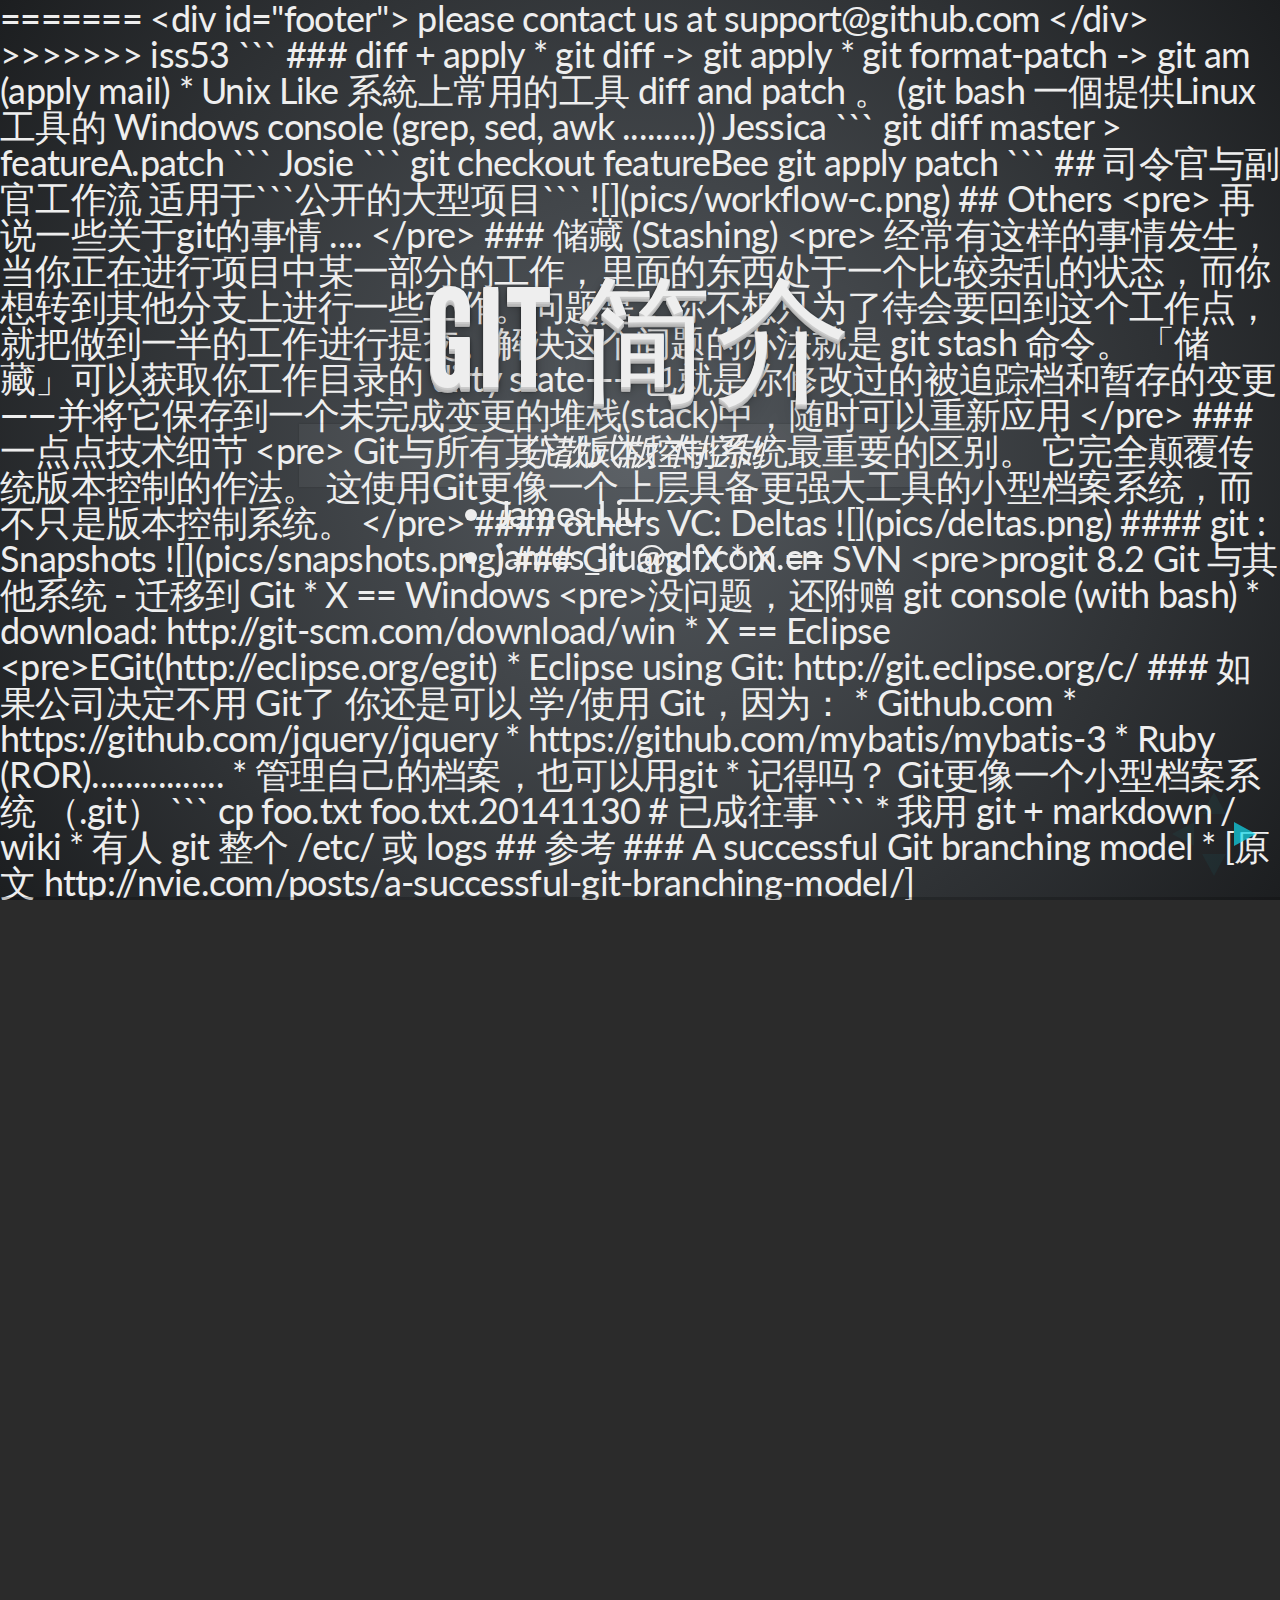
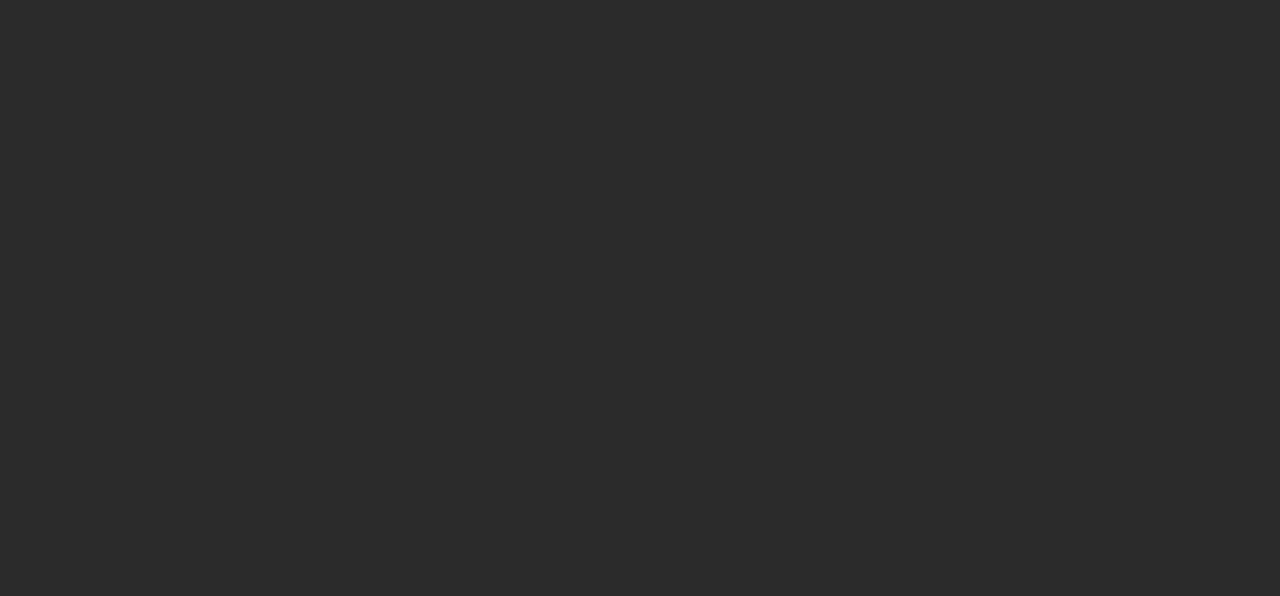
==== gitIntro1/git.all.html @ ce27d3d1 "fix lapse" ====
<!doctype html>
<html lang="en">

	<head>
		<meta charset="utf-8">

		<title>reveal.js - Markdown Demo</title>

		<link rel="stylesheet" href="reveal.js/css/reveal.css">
		<link rel="stylesheet" href="reveal.js/css/theme/default.css" id="theme">

        <link rel="stylesheet" href="reveal.js/lib/css/zenburn.css">
	</head>

	<body>

		<div class="reveal">

			<div class="slides">

                <!-- Use external markdown resource, separate slides by three newlines; vertical slides by two newlines -->
                <section data-markdown="" data-separator="^\n\n\n" data-vertical="^\n\n">
# Git 简介

&gt; 分散式版本控制 

* James Liu
* james_liu@glf.com.cn



## 版本控制大家都知道了

所以就直接说说 '分散式 Distributed' 

![](pics/Centralized-Decentralized-And-Distributed-System.jpg)



###  先看看集中式 （Centralized）

有一台中央团队共享的Repository，每个团队成员从Repository获取档案，编修后再放回。


* 如果有别人也修改同一个档案(称作冲突)，进行手动编修解决。
* VSC, SVN
* Centralized VCS 的共同缺点是做什么事都要跟服务器连线，会比较慢。
* 另外也有单点故障的风险(Single point of failure)。


### 
![](pics/centralized.gif) ![](pics/centralized.png)


### Distributed

分散式版本控制系统让本地端也拥有完整的Repository，就没有上述集中式的问题，即使没网络，照常可以 commit 和看 history log，也不用担心server备份。

* Git, Mercurial(Hg), Bazaara


### 
![](pics/distributed.gif) ![](pics/distributed.png) 


### 有缺点吗？

* 若要说有什么缺点，就是能力越大，功能就越复杂，一开始学习上会比较辛苦一点。
* 每个人都有完整Repository，是优点还是缺点 ？？


### 就功能来说

In fact, The centralized VCS is a subset of what a distributed model can do. 



## 开始说Git吧！

&gt; 从实际例子出发  
&gt; 不(少)讲操作与指令，重点放在管理面(概念) 
&gt; 试图解决目前版本控管的问题
&gt; Demo (?) 

* What is Git & Why Git?
* 本地的分支
* 集中式工作流
* 集成管理员工作流
* 司令官与副官工作流
* Others
* 参考



## What is Git?

* 	Git 最早是 Linus Torvalds 用以取代非开源的 BitKeeper 分散式版本控制系统，经快速的开发后，现已被全球众多知名自由软件项目采用，俨然是新生代的基础建设之一。
-- [Jserv](http://blog.linux.org.tw/~jserv/archives/002019.html)

* http://git-scm.com/ --local-branching-on-the-cheap


### 设计时的目标
* 快速
* 简洁的设计
* 完整支援非线性的开发（上千个同时进行的分支）
* 完全的分散式系统
* 能够有效地处理像 Linux kernel 规模的项目（速度及资料大小）
	* 15,000,000+ Lines
	* 1300+ Developers 
	
	[资料来源 2012](http://royal.pingdom.com/2012/04/16/linux-kernel-development-numbers/)


## Why Git?
* 'Why Git is Better than X' Said: 
	* 便宜的本地分支
	* Git 很快,很小巧.....
* github 
	* open source developer
	* GitCafe  
* ............我只会git 



## ```本地```的```分支```!
如果你想写一个新功能，但是他可能要花你一周的时间。当写了一半时，有一个Bug需要立刻处理.......

	git checkout -b ........

	git merge ...
	git rebase ...


### ![](pics/git-branch1.png)

一个 Branch & Merge 示意图

```本地！本地！```


 
### 远端怎么做?
![](pics/git-fetch.png)

* git pull.............
	* fetch + merge
* git push 



## 集中式工作流
适用于```私有的小型团队```

![](pics/workflow-a.png)


### Case study
	From progit 5.2
&lt;pre&gt;
从最简单的情况开始，一个私有项目，一起协作的有两位开发者(John and Jessic)。这里说私有，是指原始程序码不公开，其他人无法访问项目仓库。而开发者则都具有推送资料到仓库的权限。

这种情况下，可以用 Subversion 或其他集中式版本控制系统类似的工作流来协作。但仍然可以得到 Git 带来的其他好处：离线提交，快速分支与合并等等，但工作流程还是差不多的。
&lt;/pre&gt;

```主要区别在于，合并操作发生在用户端而非服务器上。```


#### Flow
![](pics/pst-flow.png)


#### Status 
	合并 John 的更新后 Jessica 的提交历史
 		
![](pics/pst-state.png)

	PS :Jessica 的本地仓库历史多出了 John 的两次提交（738ee 和 72bbc）



## 集成管理员工作流
适用于```私有团队间协作```与 ```公开的小型项目```
![](pics/workflow-b.png)

```差异在于 Repository 的权限与```


### Case Study 
	From progit 5.2
&lt;pre&gt;
假设 John 和 Jessica 一起负责开发某项特性 A，而同时 Jessica 和 Josie 一起负责开发另一项功能 B。公司使用典型的集成管理员式工作流，每个组都有一名管理员负责集成本组代码，及更新项目主仓库的 master 分支。所有开发都在代表小组的分支上进行。
&lt;/pre&gt;
```！！似乎是，最适合我们的工作方式！！```


#### Flow
![](pics/pmt-flow.png)


#### Status
&lt;pre&gt; 
	Jessic 在管理员完成集成工作后，主分支上便多出一个新的合并提交（5399e），
	用 fetch 命令更新到本地后，提交历史
&lt;/pre&gt;	
![](pics/pmt-state.png)
 
 
### 關於合併與衝突
   有些時候`人工`的介入還是不可避免的。但是git提供了些工具：

* merge
* diff + apply 


### Merge
   ref: progit 3.2
   ```
   git checkout featureBee
   git merge featureA
   # ............ run and debug here.............
   git commit -am ""
   ```
   more complicated
   ```
   git checkout -b featureBee_addA
   git merge featureA
   # ............ run and debug .............
   git stash
   git checkout featureBee
   git stash pop
   git commit -am ""
   ```


### Merge Conflicts

   ```
   $ git merge iss53
   Auto-merging index.html
   CONFLICT (content): Merge conflict in index.html
   Automatic merge failed; fix conflicts and then commit the result.
   ```

   ```
   &lt;<<<<<< HEAD
   &lt;div id="footer"&gt;contact : email.support@github.com</div>
   =======
   &lt;div id="footer"&gt;
     please contact us at support@github.com
     &lt;/div&gt;
     &gt;>>>>>> iss53
   ```


### diff + apply
* git diff -&gt;  git apply 
* git format-patch -&gt; git am (apply mail)
* Unix Like 系統上常用的工具 diff and patch  。
 (git bash 一個提供Linux 工具的 Windows console (grep, sed, awk .........))
   
   Jessica
   ```
   git diff master &gt; featureA.patch
   ```
   Josie
   ```
   git checkout featureBee
   git apply patch
   ```



## 司令官与副官工作流
适用于```公开的大型项目```

![](pics/workflow-c.png)



## Others
&lt;pre&gt;
	再说一些关于git的事情 .... 
&lt;/pre&gt;


### 储藏 (Stashing)
&lt;pre&gt;
经常有这样的事情发生，当你正在进行项目中某一部分的工作，里面的东西处于一个比较杂乱的状态，而你想转到其他分支上进行一些工作。问题是，你不想只为了待会要回到这个工作点，就把做到一半的工作进行提交。解决这个问题的办法就是 git stash 命令。

「储藏」可以获取你工作目录的 dirty state——也就是你修改过的被追踪档和暂存的变更——并将它保存到一个未完成变更的堆栈(stack)中，随时可以重新应用
&lt;/pre&gt;


### 一点点技术细节
&lt;pre&gt;
	Git与所有其它版本控制系统最重要的区别。 它完全颠覆传统版本控制的作法。 这使用Git更像一个上层具备更强大工具的小型档案系统，而不只是版本控制系统。
&lt;/pre&gt;


#### others VC: Deltas
![](pics/deltas.png)


#### git : Snapshots
![](pics/snapshots.png)


### Git and X

* X == SVN
	&lt;pre&gt;progit 8.2 Git 与其他系统 - 迁移到 Git</pre>
* X == Windows
	&lt;pre&gt;没问题，还附赠 git console (with bash)</pre>
	* download: http://git-scm.com/download/win
* X == Eclipse
	&lt;pre&gt;EGit(http://eclipse.org/egit)</pre>
	* Eclipse using Git: http://git.eclipse.org/c/


### 如果公司决定不用 Git了 

	你还是可以 学/使用 Git，因为：

* Github.com
	* https://github.com/jquery/jquery
	* https://github.com/mybatis/mybatis-3
	* Ruby (ROR)................
	
* 管理自己的档案，也可以用git
	* 记得吗？ Git更像一个小型档案系统 （.git）
        ``` 
         cp foo.txt foo.txt.20141130  # 已成往事
        ```
        * 我用 git + markdown / wiki 
        * 有人 git 整个 /etc/ 或 logs



## 参考


### A successful Git branching model
* [原文 http://nvie.com/posts/a-successful-git-branching-model/](http://nvie.com/posts/a-successful-git-branching-model/)
* [翻译 http://www.juvenxu.com/2010/11/28/a-successful-git-branching-model/](http://www.juvenxu.com/2010/11/28/a-successful-git-branching-model/)
* [tool - git-flow](https://github.com/nvie/gitflow)


### URLs
* http://git-scm.com/book/zh
* http://ihower.tw/git/
* http://betterexplained.com/articles/intro-to-distributed-version-control-illustrated/
* http://www.rittmanmead.com/2013/07/mds-xml4/


### Try git on Github

	git clone X
	
here X =
	 
* This Slide
   * https://github.com/gatorliu/aboutGit.git
* ProGit2
   * https://github.com/progit/progit2.git
* Why git is better then X
   * https://github.com/schacon/whygitisbetter.git 



### Demo or not !?


# Question & Answer

## Thank you very much ! 
                </section>

            </div>
		</div>

		<script src="reveal.js/lib/js/head.min.js"></script>
		<script src="reveal.js/js/reveal.js"></script>

		<script>

			Reveal.initialize({
				controls: true,
				progress: true,
				history: true,
				center: true,

				// Optional libraries used to extend on reveal.js
				dependencies: [
					{ src: 'reveal.js/lib/js/classList.js', condition: function() { return !document.body.classList; } },
					{ src: 'reveal.js/plugin/markdown/marked.js', condition: function() { return !!document.querySelector( '[data-markdown]' ); } },
                    { src: 'reveal.js/plugin/markdown/markdown.js', condition: function() { return !!document.querySelector( '[data-markdown]' ); } },
                    { src: 'reveal.js/plugin/highlight/highlight.js', async: true, callback: function() { hljs.initHighlightingOnLoad(); } },
					{ src: 'reveal.js/plugin/notes/notes.js' }
				]
			});
                             //alert(window.screen.availHeight)
                             //document.images.style.maxHeight = (window.screen.availHeight - 700) + "px"

		</script>
                <style>
                   .reveal img {
	                max-height: 400px;
                   }
                   code {
                        color: #13DAEC;
                   }

                </style>

	</body>
</html>
---- gitIntro1/reveal.js/css/reveal.css ----
@charset "UTF-8";

/*!
 * reveal.js
 * http://lab.hakim.se/reveal-js
 * MIT licensed
 *
 * Copyright (C) 2014 Hakim El Hattab, http://hakim.se
 */


/*********************************************
 * RESET STYLES
 *********************************************/

html, body, .reveal div, .reveal span, .reveal applet, .reveal object, .reveal iframe,
.reveal h1, .reveal h2, .reveal h3, .reveal h4, .reveal h5, .reveal h6, .reveal p, .reveal blockquote, .reveal pre,
.reveal a, .reveal abbr, .reveal acronym, .reveal address, .reveal big, .reveal cite, .reveal code,
.reveal del, .reveal dfn, .reveal em, .reveal img, .reveal ins, .reveal kbd, .reveal q, .reveal s, .reveal samp,
.reveal small, .reveal strike, .reveal strong, .reveal sub, .reveal sup, .reveal tt, .reveal var,
.reveal b, .reveal u, .reveal i, .reveal center,
.reveal dl, .reveal dt, .reveal dd, .reveal ol, .reveal ul, .reveal li,
.reveal fieldset, .reveal form, .reveal label, .reveal legend,
.reveal table, .reveal caption, .reveal tbody, .reveal tfoot, .reveal thead, .reveal tr, .reveal th, .reveal td,
.reveal article, .reveal aside, .reveal canvas, .reveal details, .reveal embed,
.reveal figure, .reveal figcaption, .reveal footer, .reveal header, .reveal hgroup,
.reveal menu, .reveal nav, .reveal output, .reveal ruby, .reveal section, .reveal summary,
.reveal time, .reveal mark, .reveal audio, video {
	margin: 0;
	padding: 0;
	border: 0;
	font-size: 100%;
	font: inherit;
	vertical-align: baseline;
}

.reveal article, .reveal aside, .reveal details, .reveal figcaption, .reveal figure,
.reveal footer, .reveal header, .reveal hgroup, .reveal menu, .reveal nav, .reveal section {
	display: block;
}


/*********************************************
 * GLOBAL STYLES
 *********************************************/

html,
body {
	width: 100%;
	height: 100%;
	overflow: hidden;
}

body {
	position: relative;
	line-height: 1;
}

::selection {
	background: #FF5E99;
	color: #fff;
	text-shadow: none;
}


/*********************************************
 * HEADERS
 *********************************************/

.reveal h1,
.reveal h2,
.reveal h3,
.reveal h4,
.reveal h5,
.reveal h6 {
	-webkit-hyphens: auto;
	   -moz-hyphens: auto;
	        hyphens: auto;

	word-wrap: break-word;
	line-height: 1;
}

.reveal h1 { font-size: 3.77em; }
.reveal h2 { font-size: 2.11em;	}
.reveal h3 { font-size: 1.55em;	}
.reveal h4 { font-size: 1em;	}


/*********************************************
 * VIEW FRAGMENTS
 *********************************************/

.reveal .slides section .fragment {
	opacity: 0;

	-webkit-transition: all .2s ease;
	   -moz-transition: all .2s ease;
	    -ms-transition: all .2s ease;
	     -o-transition: all .2s ease;
	        transition: all .2s ease;
}
	.reveal .slides section .fragment.visible {
		opacity: 1;
	}

.reveal .slides section .fragment.grow {
	opacity: 1;
}
	.reveal .slides section .fragment.grow.visible {
		-webkit-transform: scale( 1.3 );
		   -moz-transform: scale( 1.3 );
		    -ms-transform: scale( 1.3 );
		     -o-transform: scale( 1.3 );
		        transform: scale( 1.3 );
	}

.reveal .slides section .fragment.shrink {
	opacity: 1;
}
	.reveal .slides section .fragment.shrink.visible {
		-webkit-transform: scale( 0.7 );
		   -moz-transform: scale( 0.7 );
		    -ms-transform: scale( 0.7 );
		     -o-transform: scale( 0.7 );
		        transform: scale( 0.7 );
	}

.reveal .slides section .fragment.zoom-in {
	opacity: 0;

	-webkit-transform: scale( 0.1 );
	   -moz-transform: scale( 0.1 );
	    -ms-transform: scale( 0.1 );
	     -o-transform: scale( 0.1 );
	        transform: scale( 0.1 );
}

	.reveal .slides section .fragment.zoom-in.visible {
		opacity: 1;

		-webkit-transform: scale( 1 );
		   -moz-transform: scale( 1 );
		    -ms-transform: scale( 1 );
		     -o-transform: scale( 1 );
		        transform: scale( 1 );
	}

.reveal .slides section .fragment.roll-in {
	opacity: 0;

	-webkit-transform: rotateX( 90deg );
	   -moz-transform: rotateX( 90deg );
	    -ms-transform: rotateX( 90deg );
	     -o-transform: rotateX( 90deg );
	        transform: rotateX( 90deg );
}
	.reveal .slides section .fragment.roll-in.visible {
		opacity: 1;

		-webkit-transform: rotateX( 0 );
		   -moz-transform: rotateX( 0 );
		    -ms-transform: rotateX( 0 );
		     -o-transform: rotateX( 0 );
		        transform: rotateX( 0 );
	}

.reveal .slides section .fragment.fade-out {
	opacity: 1;
}
	.reveal .slides section .fragment.fade-out.visible {
		opacity: 0;
	}

.reveal .slides section .fragment.semi-fade-out {
	opacity: 1;
}
	.reveal .slides section .fragment.semi-fade-out.visible {
		opacity: 0.5;
	}

.reveal .slides section .fragment.current-visible {
	opacity:0;
}

.reveal .slides section .fragment.current-visible.current-fragment {
	opacity:1;
}

.reveal .slides section .fragment.highlight-red,
.reveal .slides section .fragment.highlight-current-red,
.reveal .slides section .fragment.highlight-green,
.reveal .slides section .fragment.highlight-current-green,
.reveal .slides section .fragment.highlight-blue,
.reveal .slides section .fragment.highlight-current-blue {
	opacity: 1;
}
	.reveal .slides section .fragment.highlight-red.visible {
		color: #ff2c2d
	}
	.reveal .slides section .fragment.highlight-green.visible {
		color: #17ff2e;
	}
	.reveal .slides section .fragment.highlight-blue.visible {
		color: #1b91ff;
	}

.reveal .slides section .fragment.highlight-current-red.current-fragment {
	color: #ff2c2d
}
.reveal .slides section .fragment.highlight-current-green.current-fragment {
	color: #17ff2e;
}
.reveal .slides section .fragment.highlight-current-blue.current-fragment {
	color: #1b91ff;
}


/*********************************************
 * DEFAULT ELEMENT STYLES
 *********************************************/

/* Fixes issue in Chrome where italic fonts did not appear when printing to PDF */
.reveal:after {
  content: '';
  font-style: italic;
}

.reveal iframe {
	z-index: 1;
}

/* Ensure certain elements are never larger than the slide itself */
.reveal img,
.reveal video,
.reveal iframe {
	max-width: 95%;
	max-height: 95%;
}

/** Prevents layering issues in certain browser/transition combinations */
.reveal a {
	position: relative;
}

.reveal strong,
.reveal b {
	font-weight: bold;
}

.reveal em,
.reveal i {
	font-style: italic;
}

.reveal ol,
.reveal ul {
	display: inline-block;

	text-align: left;
	margin: 0 0 0 1em;
}

.reveal ol {
	list-style-type: decimal;
}

.reveal ul {
	list-style-type: disc;
}

.reveal ul ul {
	list-style-type: square;
}

.reveal ul ul ul {
	list-style-type: circle;
}

.reveal ul ul,
.reveal ul ol,
.reveal ol ol,
.reveal ol ul {
	display: block;
	margin-left: 40px;
}

.reveal p {
	margin-bottom: 10px;
	line-height: 1.2em;
}

.reveal q,
.reveal blockquote {
	quotes: none;
}

.reveal blockquote {
	display: block;
	position: relative;
	width: 70%;
	margin: 5px auto;
	padding: 5px;

	font-style: italic;
	background: rgba(255, 255, 255, 0.05);
	box-shadow: 0px 0px 2px rgba(0,0,0,0.2);
}
	.reveal blockquote p:first-child,
	.reveal blockquote p:last-child {
		display: inline-block;
	}

.reveal q {
	font-style: italic;
}

.reveal pre {
	display: block;
	position: relative;
	width: 90%;
	margin: 15px auto;

	text-align: left;
	font-size: 0.55em;
	font-family: monospace;
	line-height: 1.2em;

	word-wrap: break-word;

	box-shadow: 0px 0px 6px rgba(0,0,0,0.3);
}
.reveal code {
	font-family: monospace;
}
.reveal pre code {
	padding: 5px;
	overflow: auto;
	max-height: 400px;
	word-wrap: normal;
}
.reveal pre.stretch code {
	height: 100%;
	max-height: 100%;

	-webkit-box-sizing: border-box;
	   -moz-box-sizing: border-box;
	        box-sizing: border-box;
}

.reveal table th,
.reveal table td {
	text-align: left;
	padding-right: .3em;
}

.reveal table th {
	font-weight: bold;
}

.reveal sup {
	vertical-align: super;
}
.reveal sub {
	vertical-align: sub;
}

.reveal small {
	display: inline-block;
	font-size: 0.6em;
	line-height: 1.2em;
	vertical-align: top;
}

.reveal small * {
	vertical-align: top;
}

.reveal .stretch {
	max-width: none;
	max-height: none;
}


/*********************************************
 * CONTROLS
 *********************************************/

.reveal .controls {
	display: none;
	position: fixed;
	width: 110px;
	height: 110px;
	z-index: 30;
	right: 10px;
	bottom: 10px;
}

.reveal .controls div {
	position: absolute;
	opacity: 0.05;
	width: 0;
	height: 0;
	border: 12px solid transparent;

	-moz-transform: scale(.9999);

	-webkit-transition: all 0.2s ease;
	   -moz-transition: all 0.2s ease;
	    -ms-transition: all 0.2s ease;
	     -o-transition: all 0.2s ease;
	        transition: all 0.2s ease;
}

.reveal .controls div.enabled {
	opacity: 0.7;
	cursor: pointer;
}

.reveal .controls div.enabled:active {
	margin-top: 1px;
}

	.reveal .controls div.navigate-left {
		top: 42px;

		border-right-width: 22px;
		border-right-color: #eee;
	}
		.reveal .controls div.navigate-left.fragmented {
			opacity: 0.3;
		}

	.reveal .controls div.navigate-right {
		left: 74px;
		top: 42px;

		border-left-width: 22px;
		border-left-color: #eee;
	}
		.reveal .controls div.navigate-right.fragmented {
			opacity: 0.3;
		}

	.reveal .controls div.navigate-up {
		left: 42px;

		border-bottom-width: 22px;
		border-bottom-color: #eee;
	}
		.reveal .controls div.navigate-up.fragmented {
			opacity: 0.3;
		}

	.reveal .controls div.navigate-down {
		left: 42px;
		top: 74px;

		border-top-width: 22px;
		border-top-color: #eee;
	}
		.reveal .controls div.navigate-down.fragmented {
			opacity: 0.3;
		}


/*********************************************
 * PROGRESS BAR
 *********************************************/

.reveal .progress {
	position: fixed;
	display: none;
	height: 3px;
	width: 100%;
	bottom: 0;
	left: 0;
	z-index: 10;
}
	.reveal .progress:after {
		content: '';
		display: 'block';
		position: absolute;
		height: 20px;
		width: 100%;
		top: -20px;
	}
	.reveal .progress span {
		display: block;
		height: 100%;
		width: 0px;

		-webkit-transition: width 800ms cubic-bezier(0.260, 0.860, 0.440, 0.985);
		   -moz-transition: width 800ms cubic-bezier(0.260, 0.860, 0.440, 0.985);
		    -ms-transition: width 800ms cubic-bezier(0.260, 0.860, 0.440, 0.985);
		     -o-transition: width 800ms cubic-bezier(0.260, 0.860, 0.440, 0.985);
		        transition: width 800ms cubic-bezier(0.260, 0.860, 0.440, 0.985);
	}

/*********************************************
 * SLIDE NUMBER
 *********************************************/

.reveal .slide-number {
	position: fixed;
	display: block;
	right: 15px;
	bottom: 15px;
	opacity: 0.5;
	z-index: 31;
	font-size: 12px;
}

/*********************************************
 * SLIDES
 *********************************************/

.reveal {
	position: relative;
	width: 100%;
	height: 100%;

	-ms-touch-action: none;
}

.reveal .slides {
	position: absolute;
	width: 100%;
	height: 100%;
	left: 50%;
	top: 50%;

	overflow: visible;
	z-index: 1;
	text-align: center;

	-webkit-transition: -webkit-perspective .4s ease;
	   -moz-transition: -moz-perspective .4s ease;
	    -ms-transition: -ms-perspective .4s ease;
	     -o-transition: -o-perspective .4s ease;
	        transition: perspective .4s ease;

	-webkit-perspective: 600px;
	   -moz-perspective: 600px;
	    -ms-perspective: 600px;
	        perspective: 600px;

	-webkit-perspective-origin: 0px -100px;
	   -moz-perspective-origin: 0px -100px;
	    -ms-perspective-origin: 0px -100px;
	        perspective-origin: 0px -100px;
}

.reveal .slides>section {
	-ms-perspective: 600px;
}

.reveal .slides>section,
.reveal .slides>section>section {
	display: none;
	position: absolute;
	width: 100%;
	padding: 20px 0px;

	z-index: 10;
	line-height: 1.2em;
	font-weight: inherit;

	-webkit-transform-style: preserve-3d;
	   -moz-transform-style: preserve-3d;
	    -ms-transform-style: preserve-3d;
	        transform-style: preserve-3d;

	-webkit-transition: -webkit-transform-origin 800ms cubic-bezier(0.260, 0.860, 0.440, 0.985),
						-webkit-transform 800ms cubic-bezier(0.260, 0.860, 0.440, 0.985),
						visibility 800ms cubic-bezier(0.260, 0.860, 0.440, 0.985),
						opacity 800ms cubic-bezier(0.260, 0.860, 0.440, 0.985);
	   -moz-transition: -moz-transform-origin 800ms cubic-bezier(0.260, 0.860, 0.440, 0.985),
						-moz-transform 800ms cubic-bezier(0.260, 0.860, 0.440, 0.985),
						visibility 800ms cubic-bezier(0.260, 0.860, 0.440, 0.985),
						opacity 800ms cubic-bezier(0.260, 0.860, 0.440, 0.985);
	    -ms-transition: -ms-transform-origin 800ms cubic-bezier(0.260, 0.860, 0.440, 0.985),
						-ms-transform 800ms cubic-bezier(0.260, 0.860, 0.440, 0.985),
						visibility 800ms cubic-bezier(0.260, 0.860, 0.440, 0.985),
						opacity 800ms cubic-bezier(0.260, 0.860, 0.440, 0.985);
	     -o-transition: -o-transform-origin 800ms cubic-bezier(0.260, 0.860, 0.440, 0.985),
						-o-transform 800ms cubic-bezier(0.260, 0.860, 0.440, 0.985),
						visibility 800ms cubic-bezier(0.260, 0.860, 0.440, 0.985),
						opacity 800ms cubic-bezier(0.260, 0.860, 0.440, 0.985);
	        transition: transform-origin 800ms cubic-bezier(0.260, 0.860, 0.440, 0.985),
						transform 800ms cubic-bezier(0.260, 0.860, 0.440, 0.985),
						visibility 800ms cubic-bezier(0.260, 0.860, 0.440, 0.985),
						opacity 800ms cubic-bezier(0.260, 0.860, 0.440, 0.985);
}

/* Global transition speed settings */
.reveal[data-transition-speed="fast"] .slides section {
	-webkit-transition-duration: 400ms;
	   -moz-transition-duration: 400ms;
	    -ms-transition-duration: 400ms;
	        transition-duration: 400ms;
}
.reveal[data-transition-speed="slow"] .slides section {
	-webkit-transition-duration: 1200ms;
	   -moz-transition-duration: 1200ms;
	    -ms-transition-duration: 1200ms;
	        transition-duration: 1200ms;
}

/* Slide-specific transition speed overrides */
.reveal .slides section[data-transition-speed="fast"] {
	-webkit-transition-duration: 400ms;
	   -moz-transition-duration: 400ms;
	    -ms-transition-duration: 400ms;
	        transition-duration: 400ms;
}
.reveal .slides section[data-transition-speed="slow"] {
	-webkit-transition-duration: 1200ms;
	   -moz-transition-duration: 1200ms;
	    -ms-transition-duration: 1200ms;
	        transition-duration: 1200ms;
}

.reveal .slides>section {
	left: -50%;
	top: -50%;
}

.reveal .slides>section.stack {
	padding-top: 0;
	padding-bottom: 0;
}

.reveal .slides>section.present,
.reveal .slides>section>section.present {
	display: block;
	z-index: 11;
	opacity: 1;
}

.reveal.center,
.reveal.center .slides,
.reveal.center .slides section {
	min-height: auto !important;
}

/* Don't allow interaction with invisible slides */
.reveal .slides>section.future,
.reveal .slides>section>section.future,
.reveal .slides>section.past,
.reveal .slides>section>section.past {
	pointer-events: none;
}

.reveal.overview .slides>section,
.reveal.overview .slides>section>section {
	pointer-events: auto;
}



/*********************************************
 * DEFAULT TRANSITION
 *********************************************/

.reveal .slides>section[data-transition=default].past,
.reveal .slides>section.past {
	display: block;
	opacity: 0;

	-webkit-transform: translate3d(-100%, 0, 0) rotateY(-90deg) translate3d(-100%, 0, 0);
	   -moz-transform: translate3d(-100%, 0, 0) rotateY(-90deg) translate3d(-100%, 0, 0);
	    -ms-transform: translate3d(-100%, 0, 0) rotateY(-90deg) translate3d(-100%, 0, 0);
	        transform: translate3d(-100%, 0, 0) rotateY(-90deg) translate3d(-100%, 0, 0);
}
.reveal .slides>section[data-transition=default].future,
.reveal .slides>section.future {
	display: block;
	opacity: 0;

	-webkit-transform: translate3d(100%, 0, 0) rotateY(90deg) translate3d(100%, 0, 0);
	   -moz-transform: translate3d(100%, 0, 0) rotateY(90deg) translate3d(100%, 0, 0);
	    -ms-transform: translate3d(100%, 0, 0) rotateY(90deg) translate3d(100%, 0, 0);
	        transform: translate3d(100%, 0, 0) rotateY(90deg) translate3d(100%, 0, 0);
}

.reveal .slides>section>section[data-transition=default].past,
.reveal .slides>section>section.past {
	display: block;
	opacity: 0;

	-webkit-transform: translate3d(0, -300px, 0) rotateX(70deg) translate3d(0, -300px, 0);
	   -moz-transform: translate3d(0, -300px, 0) rotateX(70deg) translate3d(0, -300px, 0);
	    -ms-transform: translate3d(0, -300px, 0) rotateX(70deg) translate3d(0, -300px, 0);
	        transform: translate3d(0, -300px, 0) rotateX(70deg) translate3d(0, -300px, 0);
}
.reveal .slides>section>section[data-transition=default].future,
.reveal .slides>section>section.future {
	display: block;
	opacity: 0;

	-webkit-transform: translate3d(0, 300px, 0) rotateX(-70deg) translate3d(0, 300px, 0);
	   -moz-transform: translate3d(0, 300px, 0) rotateX(-70deg) translate3d(0, 300px, 0);
	    -ms-transform: translate3d(0, 300px, 0) rotateX(-70deg) translate3d(0, 300px, 0);
	        transform: translate3d(0, 300px, 0) rotateX(-70deg) translate3d(0, 300px, 0);
}


/*********************************************
 * CONCAVE TRANSITION
 *********************************************/

.reveal .slides>section[data-transition=concave].past,
.reveal.concave  .slides>section.past {
	-webkit-transform: translate3d(-100%, 0, 0) rotateY(90deg) translate3d(-100%, 0, 0);
	   -moz-transform: translate3d(-100%, 0, 0) rotateY(90deg) translate3d(-100%, 0, 0);
	    -ms-transform: translate3d(-100%, 0, 0) rotateY(90deg) translate3d(-100%, 0, 0);
	        transform: translate3d(-100%, 0, 0) rotateY(90deg) translate3d(-100%, 0, 0);
}
.reveal .slides>section[data-transition=concave].future,
.reveal.concave .slides>section.future {
	-webkit-transform: translate3d(100%, 0, 0) rotateY(-90deg) translate3d(100%, 0, 0);
	   -moz-transform: translate3d(100%, 0, 0) rotateY(-90deg) translate3d(100%, 0, 0);
	    -ms-transform: translate3d(100%, 0, 0) rotateY(-90deg) translate3d(100%, 0, 0);
	        transform: translate3d(100%, 0, 0) rotateY(-90deg) translate3d(100%, 0, 0);
}

.reveal .slides>section>section[data-transition=concave].past,
.reveal.concave .slides>section>section.past {
	-webkit-transform: translate3d(0, -80%, 0) rotateX(-70deg) translate3d(0, -80%, 0);
	   -moz-transform: translate3d(0, -80%, 0) rotateX(-70deg) translate3d(0, -80%, 0);
	    -ms-transform: translate3d(0, -80%, 0) rotateX(-70deg) translate3d(0, -80%, 0);
	        transform: translate3d(0, -80%, 0) rotateX(-70deg) translate3d(0, -80%, 0);
}
.reveal .slides>section>section[data-transition=concave].future,
.reveal.concave .slides>section>section.future {
	-webkit-transform: translate3d(0, 80%, 0) rotateX(70deg) translate3d(0, 80%, 0);
	   -moz-transform: translate3d(0, 80%, 0) rotateX(70deg) translate3d(0, 80%, 0);
	    -ms-transform: translate3d(0, 80%, 0) rotateX(70deg) translate3d(0, 80%, 0);
	        transform: translate3d(0, 80%, 0) rotateX(70deg) translate3d(0, 80%, 0);
}


/*********************************************
 * ZOOM TRANSITION
 *********************************************/

.reveal .slides>section[data-transition=zoom],
.reveal.zoom .slides>section {
	-webkit-transition-timing-function: ease;
	   -moz-transition-timing-function: ease;
	    -ms-transition-timing-function: ease;
	     -o-transition-timing-function: ease;
	        transition-timing-function: ease;
}

.reveal .slides>section[data-transition=zoom].past,
.reveal.zoom .slides>section.past {
	opacity: 0;
	visibility: hidden;

	-webkit-transform: scale(16);
	   -moz-transform: scale(16);
	    -ms-transform: scale(16);
	     -o-transform: scale(16);
	        transform: scale(16);
}
.reveal .slides>section[data-transition=zoom].future,
.reveal.zoom .slides>section.future {
	opacity: 0;
	visibility: hidden;

	-webkit-transform: scale(0.2);
	   -moz-transform: scale(0.2);
	    -ms-transform: scale(0.2);
	     -o-transform: scale(0.2);
	        transform: scale(0.2);
}

.reveal .slides>section>section[data-transition=zoom].past,
.reveal.zoom .slides>section>section.past {
	-webkit-transform: translate(0, -150%);
	   -moz-transform: translate(0, -150%);
	    -ms-transform: translate(0, -150%);
	     -o-transform: translate(0, -150%);
	        transform: translate(0, -150%);
}
.reveal .slides>section>section[data-transition=zoom].future,
.reveal.zoom .slides>section>section.future {
	-webkit-transform: translate(0, 150%);
	   -moz-transform: translate(0, 150%);
	    -ms-transform: translate(0, 150%);
	     -o-transform: translate(0, 150%);
	        transform: translate(0, 150%);
}


/*********************************************
 * LINEAR TRANSITION
 *********************************************/

.reveal.linear section {
	-webkit-backface-visibility: hidden;
	   -moz-backface-visibility: hidden;
	    -ms-backface-visibility: hidden;
	        backface-visibility: hidden;
}

.reveal .slides>section[data-transition=linear].past,
.reveal.linear .slides>section.past {
	-webkit-transform: translate(-150%, 0);
	   -moz-transform: translate(-150%, 0);
	    -ms-transform: translate(-150%, 0);
	     -o-transform: translate(-150%, 0);
	        transform: translate(-150%, 0);
}
.reveal .slides>section[data-transition=linear].future,
.reveal.linear .slides>section.future {
	-webkit-transform: translate(150%, 0);
	   -moz-transform: translate(150%, 0);
	    -ms-transform: translate(150%, 0);
	     -o-transform: translate(150%, 0);
	        transform: translate(150%, 0);
}

.reveal .slides>section>section[data-transition=linear].past,
.reveal.linear .slides>section>section.past {
	-webkit-transform: translate(0, -150%);
	   -moz-transform: translate(0, -150%);
	    -ms-transform: translate(0, -150%);
	     -o-transform: translate(0, -150%);
	        transform: translate(0, -150%);
}
.reveal .slides>section>section[data-transition=linear].future,
.reveal.linear .slides>section>section.future {
	-webkit-transform: translate(0, 150%);
	   -moz-transform: translate(0, 150%);
	    -ms-transform: translate(0, 150%);
	     -o-transform: translate(0, 150%);
	        transform: translate(0, 150%);
}


/*********************************************
 * CUBE TRANSITION
 *********************************************/

.reveal.cube .slides {
	-webkit-perspective: 1300px;
	   -moz-perspective: 1300px;
	    -ms-perspective: 1300px;
	        perspective: 1300px;
}

.reveal.cube .slides section {
	padding: 30px;
	min-height: 700px;

	-webkit-backface-visibility: hidden;
	   -moz-backface-visibility: hidden;
	    -ms-backface-visibility: hidden;
	        backface-visibility: hidden;

	-webkit-box-sizing: border-box;
	   -moz-box-sizing: border-box;
	        box-sizing: border-box;
}
	.reveal.center.cube .slides section {
		min-height: auto;
	}
	.reveal.cube .slides section:not(.stack):before {
		content: '';
		position: absolute;
		display: block;
		width: 100%;
		height: 100%;
		left: 0;
		top: 0;
		background: rgba(0,0,0,0.1);
		border-radius: 4px;

		-webkit-transform: translateZ( -20px );
		   -moz-transform: translateZ( -20px );
		    -ms-transform: translateZ( -20px );
		     -o-transform: translateZ( -20px );
		        transform: translateZ( -20px );
	}
	.reveal.cube .slides section:not(.stack):after {
		content: '';
		position: absolute;
		display: block;
		width: 90%;
		height: 30px;
		left: 5%;
		bottom: 0;
		background: none;
		z-index: 1;

		border-radius: 4px;
		box-shadow: 0px 95px 25px rgba(0,0,0,0.2);

		-webkit-transform: translateZ(-90px) rotateX( 65deg );
		   -moz-transform: translateZ(-90px) rotateX( 65deg );
		    -ms-transform: translateZ(-90px) rotateX( 65deg );
		     -o-transform: translateZ(-90px) rotateX( 65deg );
		        transform: translateZ(-90px) rotateX( 65deg );
	}

.reveal.cube .slides>section.stack {
	padding: 0;
	background: none;
}

.reveal.cube .slides>section.past {
	-webkit-transform-origin: 100% 0%;
	   -moz-transform-origin: 100% 0%;
	    -ms-transform-origin: 100% 0%;
	        transform-origin: 100% 0%;

	-webkit-transform: translate3d(-100%, 0, 0) rotateY(-90deg);
	   -moz-transform: translate3d(-100%, 0, 0) rotateY(-90deg);
	    -ms-transform: translate3d(-100%, 0, 0) rotateY(-90deg);
	        transform: translate3d(-100%, 0, 0) rotateY(-90deg);
}

.reveal.cube .slides>section.future {
	-webkit-transform-origin: 0% 0%;
	   -moz-transform-origin: 0% 0%;
	    -ms-transform-origin: 0% 0%;
	        transform-origin: 0% 0%;

	-webkit-transform: translate3d(100%, 0, 0) rotateY(90deg);
	   -moz-transform: translate3d(100%, 0, 0) rotateY(90deg);
	    -ms-transform: translate3d(100%, 0, 0) rotateY(90deg);
	        transform: translate3d(100%, 0, 0) rotateY(90deg);
}

.reveal.cube .slides>section>section.past {
	-webkit-transform-origin: 0% 100%;
	   -moz-transform-origin: 0% 100%;
	    -ms-transform-origin: 0% 100%;
	        transform-origin: 0% 100%;

	-webkit-transform: translate3d(0, -100%, 0) rotateX(90deg);
	   -moz-transform: translate3d(0, -100%, 0) rotateX(90deg);
	    -ms-transform: translate3d(0, -100%, 0) rotateX(90deg);
	        transform: translate3d(0, -100%, 0) rotateX(90deg);
}

.reveal.cube .slides>section>section.future {
	-webkit-transform-origin: 0% 0%;
	   -moz-transform-origin: 0% 0%;
	    -ms-transform-origin: 0% 0%;
	        transform-origin: 0% 0%;

	-webkit-transform: translate3d(0, 100%, 0) rotateX(-90deg);
	   -moz-transform: translate3d(0, 100%, 0) rotateX(-90deg);
	    -ms-transform: translate3d(0, 100%, 0) rotateX(-90deg);
	        transform: translate3d(0, 100%, 0) rotateX(-90deg);
}


/*********************************************
 * PAGE TRANSITION
 *********************************************/

.reveal.page .slides {
	-webkit-perspective-origin: 0% 50%;
	   -moz-perspective-origin: 0% 50%;
	    -ms-perspective-origin: 0% 50%;
	        perspective-origin: 0% 50%;

	-webkit-perspective: 3000px;
	   -moz-perspective: 3000px;
	    -ms-perspective: 3000px;
	        perspective: 3000px;
}

.reveal.page .slides section {
	padding: 30px;
	min-height: 700px;

	-webkit-box-sizing: border-box;
	   -moz-box-sizing: border-box;
	        box-sizing: border-box;
}
	.reveal.page .slides section.past {
		z-index: 12;
	}
	.reveal.page .slides section:not(.stack):before {
		content: '';
		position: absolute;
		display: block;
		width: 100%;
		height: 100%;
		left: 0;
		top: 0;
		background: rgba(0,0,0,0.1);

		-webkit-transform: translateZ( -20px );
		   -moz-transform: translateZ( -20px );
		    -ms-transform: translateZ( -20px );
		     -o-transform: translateZ( -20px );
		        transform: translateZ( -20px );
	}
	.reveal.page .slides section:not(.stack):after {
		content: '';
		position: absolute;
		display: block;
		width: 90%;
		height: 30px;
		left: 5%;
		bottom: 0;
		background: none;
		z-index: 1;

		border-radius: 4px;
		box-shadow: 0px 95px 25px rgba(0,0,0,0.2);

		-webkit-transform: translateZ(-90px) rotateX( 65deg );
	}

.reveal.page .slides>section.stack {
	padding: 0;
	background: none;
}

.reveal.page .slides>section.past {
	-webkit-transform-origin: 0% 0%;
	   -moz-transform-origin: 0% 0%;
	    -ms-transform-origin: 0% 0%;
	        transform-origin: 0% 0%;

	-webkit-transform: translate3d(-40%, 0, 0) rotateY(-80deg);
	   -moz-transform: translate3d(-40%, 0, 0) rotateY(-80deg);
	    -ms-transform: translate3d(-40%, 0, 0) rotateY(-80deg);
	        transform: translate3d(-40%, 0, 0) rotateY(-80deg);
}

.reveal.page .slides>section.future {
	-webkit-transform-origin: 100% 0%;
	   -moz-transform-origin: 100% 0%;
	    -ms-transform-origin: 100% 0%;
	        transform-origin: 100% 0%;

	-webkit-transform: translate3d(0, 0, 0);
	   -moz-transform: translate3d(0, 0, 0);
	    -ms-transform: translate3d(0, 0, 0);
	        transform: translate3d(0, 0, 0);
}

.reveal.page .slides>section>section.past {
	-webkit-transform-origin: 0% 0%;
	   -moz-transform-origin: 0% 0%;
	    -ms-transform-origin: 0% 0%;
	        transform-origin: 0% 0%;

	-webkit-transform: translate3d(0, -40%, 0) rotateX(80deg);
	   -moz-transform: translate3d(0, -40%, 0) rotateX(80deg);
	    -ms-transform: translate3d(0, -40%, 0) rotateX(80deg);
	        transform: translate3d(0, -40%, 0) rotateX(80deg);
}

.reveal.page .slides>section>section.future {
	-webkit-transform-origin: 0% 100%;
	   -moz-transform-origin: 0% 100%;
	    -ms-transform-origin: 0% 100%;
	        transform-origin: 0% 100%;

	-webkit-transform: translate3d(0, 0, 0);
	   -moz-transform: translate3d(0, 0, 0);
	    -ms-transform: translate3d(0, 0, 0);
	        transform: translate3d(0, 0, 0);
}


/*********************************************
 * FADE TRANSITION
 *********************************************/

.reveal .slides section[data-transition=fade],
.reveal.fade .slides section,
.reveal.fade .slides>section>section {
    -webkit-transform: none;
	   -moz-transform: none;
	    -ms-transform: none;
	     -o-transform: none;
	        transform: none;

	-webkit-transition: opacity 0.5s;
	   -moz-transition: opacity 0.5s;
	    -ms-transition: opacity 0.5s;
	     -o-transition: opacity 0.5s;
	        transition: opacity 0.5s;
}


.reveal.fade.overview .slides section,
.reveal.fade.overview .slides>section>section,
.reveal.fade.overview-deactivating .slides section,
.reveal.fade.overview-deactivating .slides>section>section {
	-webkit-transition: none;
	   -moz-transition: none;
	    -ms-transition: none;
	     -o-transition: none;
	        transition: none;
}


/*********************************************
 * NO TRANSITION
 *********************************************/

.reveal .slides section[data-transition=none],
.reveal.none .slides section {
	-webkit-transform: none;
	   -moz-transform: none;
	    -ms-transform: none;
	     -o-transform: none;
	        transform: none;

	-webkit-transition: none;
	   -moz-transition: none;
	    -ms-transition: none;
	     -o-transition: none;
	        transition: none;
}


/*********************************************
 * OVERVIEW
 *********************************************/

.reveal.overview .slides {
	-webkit-perspective-origin: 0% 0%;
	   -moz-perspective-origin: 0% 0%;
	    -ms-perspective-origin: 0% 0%;
	        perspective-origin: 0% 0%;

	-webkit-perspective: 700px;
	   -moz-perspective: 700px;
	    -ms-perspective: 700px;
	        perspective: 700px;
}

.reveal.overview .slides section {
	height: 600px;
	top: -300px !important;
	overflow: hidden;
	opacity: 1 !important;
	visibility: visible !important;
	cursor: pointer;
	background: rgba(0,0,0,0.1);
}
.reveal.overview .slides section .fragment {
	opacity: 1;
}
.reveal.overview .slides section:after,
.reveal.overview .slides section:before {
	display: none !important;
}
.reveal.overview .slides section>section {
	opacity: 1;
	cursor: pointer;
}
	.reveal.overview .slides section:hover {
		background: rgba(0,0,0,0.3);
	}
	.reveal.overview .slides section.present {
		background: rgba(0,0,0,0.3);
	}
.reveal.overview .slides>section.stack {
	padding: 0;
	top: 0 !important;
	background: none;
	overflow: visible;
}


/*********************************************
 * PAUSED MODE
 *********************************************/

.reveal .pause-overlay {
	position: absolute;
	top: 0;
	left: 0;
	width: 100%;
	height: 100%;
	background: black;
	visibility: hidden;
	opacity: 0;
	z-index: 100;

	-webkit-transition: all 1s ease;
	   -moz-transition: all 1s ease;
	    -ms-transition: all 1s ease;
	     -o-transition: all 1s ease;
	        transition: all 1s ease;
}
.reveal.paused .pause-overlay {
	visibility: visible;
	opacity: 1;
}


/*********************************************
 * FALLBACK
 *********************************************/

.no-transforms {
	overflow-y: auto;
}

.no-transforms .reveal .slides {
	position: relative;
	width: 80%;
	height: auto !important;
	top: 0;
	left: 50%;
	margin: 0;
	text-align: center;
}

.no-transforms .reveal .controls,
.no-transforms .reveal .progress {
	display: none !important;
}

.no-transforms .reveal .slides section {
	display: block !important;
	opacity: 1 !important;
	position: relative !important;
	height: auto;
	min-height: auto;
	top: 0;
	left: -50%;
	margin: 70px 0;

	-webkit-transform: none;
	   -moz-transform: none;
	    -ms-transform: none;
	     -o-transform: none;
	        transform: none;
}

.no-transforms .reveal .slides section section {
	left: 0;
}

.reveal .no-transition,
.reveal .no-transition * {
	-webkit-transition: none !important;
	   -moz-transition: none !important;
	    -ms-transition: none !important;
	     -o-transition: none !important;
	        transition: none !important;
}


/*********************************************
 * BACKGROUND STATES [DEPRECATED]
 *********************************************/

.reveal .state-background {
	position: absolute;
	width: 100%;
	height: 100%;
	background: rgba( 0, 0, 0, 0 );

	-webkit-transition: background 800ms ease;
	   -moz-transition: background 800ms ease;
	    -ms-transition: background 800ms ease;
	     -o-transition: background 800ms ease;
	        transition: background 800ms ease;
}
.alert .reveal .state-background {
	background: rgba( 200, 50, 30, 0.6 );
}
.soothe .reveal .state-background {
	background: rgba( 50, 200, 90, 0.4 );
}
.blackout .reveal .state-background {
	background: rgba( 0, 0, 0, 0.6 );
}
.whiteout .reveal .state-background {
	background: rgba( 255, 255, 255, 0.6 );
}
.cobalt .reveal .state-background {
	background: rgba( 22, 152, 213, 0.6 );
}
.mint .reveal .state-background {
	background: rgba( 22, 213, 75, 0.6 );
}
.submerge .reveal .state-background {
	background: rgba( 12, 25, 77, 0.6);
}
.lila .reveal .state-background {
	background: rgba( 180, 50, 140, 0.6 );
}
.sunset .reveal .state-background {
	background: rgba( 255, 122, 0, 0.6 );
}


/*********************************************
 * PER-SLIDE BACKGROUNDS
 *********************************************/

.reveal>.backgrounds {
	position: absolute;
	width: 100%;
	height: 100%;

	-webkit-perspective: 600px;
	   -moz-perspective: 600px;
	    -ms-perspective: 600px;
	        perspective: 600px;
}
	.reveal .slide-background {
		position: absolute;
		width: 100%;
		height: 100%;
		opacity: 0;
		visibility: hidden;

		background-color: rgba( 0, 0, 0, 0 );
		background-position: 50% 50%;
		background-repeat: no-repeat;
		background-size: cover;

		-webkit-transition: all 800ms cubic-bezier(0.260, 0.860, 0.440, 0.985);
		   -moz-transition: all 800ms cubic-bezier(0.260, 0.860, 0.440, 0.985);
		    -ms-transition: all 800ms cubic-bezier(0.260, 0.860, 0.440, 0.985);
		     -o-transition: all 800ms cubic-bezier(0.260, 0.860, 0.440, 0.985);
		        transition: all 800ms cubic-bezier(0.260, 0.860, 0.440, 0.985);
	}
	.reveal .slide-background.present {
		opacity: 1;
		visibility: visible;
	}

	.print-pdf .reveal .slide-background {
		opacity: 1 !important;
		visibility: visible !important;
	}

/* Immediate transition style */
.reveal[data-background-transition=none]>.backgrounds .slide-background,
.reveal>.backgrounds .slide-background[data-background-transition=none] {
	-webkit-transition: none;
	   -moz-transition: none;
	    -ms-transition: none;
	     -o-transition: none;
	        transition: none;
}

/* 2D slide */
.reveal[data-background-transition=slide]>.backgrounds .slide-background,
.reveal>.backgrounds .slide-background[data-background-transition=slide] {
	opacity: 1;

	-webkit-backface-visibility: hidden;
	   -moz-backface-visibility: hidden;
	    -ms-backface-visibility: hidden;
	        backface-visibility: hidden;
}
	.reveal[data-background-transition=slide]>.backgrounds .slide-background.past,
	.reveal>.backgrounds .slide-background.past[data-background-transition=slide] {
		-webkit-transform: translate(-100%, 0);
		   -moz-transform: translate(-100%, 0);
		    -ms-transform: translate(-100%, 0);
		     -o-transform: translate(-100%, 0);
		        transform: translate(-100%, 0);
	}
	.reveal[data-background-transition=slide]>.backgrounds .slide-background.future,
	.reveal>.backgrounds .slide-background.future[data-background-transition=slide] {
		-webkit-transform: translate(100%, 0);
		   -moz-transform: translate(100%, 0);
		    -ms-transform: translate(100%, 0);
		     -o-transform: translate(100%, 0);
		        transform: translate(100%, 0);
	}

	.reveal[data-background-transition=slide]>.backgrounds .slide-background>.slide-background.past,
	.reveal>.backgrounds .slide-background>.slide-background.past[data-background-transition=slide] {
		-webkit-transform: translate(0, -100%);
		   -moz-transform: translate(0, -100%);
		    -ms-transform: translate(0, -100%);
		     -o-transform: translate(0, -100%);
		        transform: translate(0, -100%);
	}
	.reveal[data-background-transition=slide]>.backgrounds .slide-background>.slide-background.future,
	.reveal>.backgrounds .slide-background>.slide-background.future[data-background-transition=slide] {
		-webkit-transform: translate(0, 100%);
		   -moz-transform: translate(0, 100%);
		    -ms-transform: translate(0, 100%);
		     -o-transform: translate(0, 100%);
		        transform: translate(0, 100%);
	}


/* Convex */
.reveal[data-background-transition=convex]>.backgrounds .slide-background.past,
.reveal>.backgrounds .slide-background.past[data-background-transition=convex] {
	opacity: 0;

	-webkit-transform: translate3d(-100%, 0, 0) rotateY(-90deg) translate3d(-100%, 0, 0);
	   -moz-transform: translate3d(-100%, 0, 0) rotateY(-90deg) translate3d(-100%, 0, 0);
	    -ms-transform: translate3d(-100%, 0, 0) rotateY(-90deg) translate3d(-100%, 0, 0);
	        transform: translate3d(-100%, 0, 0) rotateY(-90deg) translate3d(-100%, 0, 0);
}
.reveal[data-background-transition=convex]>.backgrounds .slide-background.future,
.reveal>.backgrounds .slide-background.future[data-background-transition=convex] {
	opacity: 0;

	-webkit-transform: translate3d(100%, 0, 0) rotateY(90deg) translate3d(100%, 0, 0);
	   -moz-transform: translate3d(100%, 0, 0) rotateY(90deg) translate3d(100%, 0, 0);
	    -ms-transform: translate3d(100%, 0, 0) rotateY(90deg) translate3d(100%, 0, 0);
	        transform: translate3d(100%, 0, 0) rotateY(90deg) translate3d(100%, 0, 0);
}

.reveal[data-background-transition=convex]>.backgrounds .slide-background>.slide-background.past,
.reveal>.backgrounds .slide-background>.slide-background.past[data-background-transition=convex] {
	opacity: 0;

	-webkit-transform: translate3d(0, -100%, 0) rotateX(90deg) translate3d(0, -100%, 0);
	   -moz-transform: translate3d(0, -100%, 0) rotateX(90deg) translate3d(0, -100%, 0);
	    -ms-transform: translate3d(0, -100%, 0) rotateX(90deg) translate3d(0, -100%, 0);
	        transform: translate3d(0, -100%, 0) rotateX(90deg) translate3d(0, -100%, 0);
}
.reveal[data-background-transition=convex]>.backgrounds .slide-background>.slide-background.future,
.reveal>.backgrounds .slide-background>.slide-background.future[data-background-transition=convex] {
	opacity: 0;

	-webkit-transform: translate3d(0, 100%, 0) rotateX(-90deg) translate3d(0, 100%, 0);
	   -moz-transform: translate3d(0, 100%, 0) rotateX(-90deg) translate3d(0, 100%, 0);
	    -ms-transform: translate3d(0, 100%, 0) rotateX(-90deg) translate3d(0, 100%, 0);
	        transform: translate3d(0, 100%, 0) rotateX(-90deg) translate3d(0, 100%, 0);
}


/* Concave */
.reveal[data-background-transition=concave]>.backgrounds .slide-background.past,
.reveal>.backgrounds .slide-background.past[data-background-transition=concave] {
	opacity: 0;

	-webkit-transform: translate3d(-100%, 0, 0) rotateY(90deg) translate3d(-100%, 0, 0);
	   -moz-transform: translate3d(-100%, 0, 0) rotateY(90deg) translate3d(-100%, 0, 0);
	    -ms-transform: translate3d(-100%, 0, 0) rotateY(90deg) translate3d(-100%, 0, 0);
	        transform: translate3d(-100%, 0, 0) rotateY(90deg) translate3d(-100%, 0, 0);
}
.reveal[data-background-transition=concave]>.backgrounds .slide-background.future,
.reveal>.backgrounds .slide-background.future[data-background-transition=concave] {
	opacity: 0;

	-webkit-transform: translate3d(100%, 0, 0) rotateY(-90deg) translate3d(100%, 0, 0);
	   -moz-transform: translate3d(100%, 0, 0) rotateY(-90deg) translate3d(100%, 0, 0);
	    -ms-transform: translate3d(100%, 0, 0) rotateY(-90deg) translate3d(100%, 0, 0);
	        transform: translate3d(100%, 0, 0) rotateY(-90deg) translate3d(100%, 0, 0);
}

.reveal[data-background-transition=concave]>.backgrounds .slide-background>.slide-background.past,
.reveal>.backgrounds .slide-background>.slide-background.past[data-background-transition=concave] {
	opacity: 0;

	-webkit-transform: translate3d(0, -100%, 0) rotateX(-90deg) translate3d(0, -100%, 0);
	   -moz-transform: translate3d(0, -100%, 0) rotateX(-90deg) translate3d(0, -100%, 0);
	    -ms-transform: translate3d(0, -100%, 0) rotateX(-90deg) translate3d(0, -100%, 0);
	        transform: translate3d(0, -100%, 0) rotateX(-90deg) translate3d(0, -100%, 0);
}
.reveal[data-background-transition=concave]>.backgrounds .slide-background>.slide-background.future,
.reveal>.backgrounds .slide-background>.slide-background.future[data-background-transition=concave] {
	opacity: 0;

	-webkit-transform: translate3d(0, 100%, 0) rotateX(90deg) translate3d(0, 100%, 0);
	   -moz-transform: translate3d(0, 100%, 0) rotateX(90deg) translate3d(0, 100%, 0);
	    -ms-transform: translate3d(0, 100%, 0) rotateX(90deg) translate3d(0, 100%, 0);
	        transform: translate3d(0, 100%, 0) rotateX(90deg) translate3d(0, 100%, 0);
}

/* Zoom */
.reveal[data-background-transition=zoom]>.backgrounds .slide-background,
.reveal>.backgrounds .slide-background[data-background-transition=zoom] {
	-webkit-transition-timing-function: ease;
	   -moz-transition-timing-function: ease;
	    -ms-transition-timing-function: ease;
	     -o-transition-timing-function: ease;
	        transition-timing-function: ease;
}

.reveal[data-background-transition=zoom]>.backgrounds .slide-background.past,
.reveal>.backgrounds .slide-background.past[data-background-transition=zoom] {
	opacity: 0;
	visibility: hidden;

	-webkit-transform: scale(16);
	   -moz-transform: scale(16);
	    -ms-transform: scale(16);
	     -o-transform: scale(16);
	        transform: scale(16);
}
.reveal[data-background-transition=zoom]>.backgrounds .slide-background.future,
.reveal>.backgrounds .slide-background.future[data-background-transition=zoom] {
	opacity: 0;
	visibility: hidden;

	-webkit-transform: scale(0.2);
	   -moz-transform: scale(0.2);
	    -ms-transform: scale(0.2);
	     -o-transform: scale(0.2);
	        transform: scale(0.2);
}

.reveal[data-background-transition=zoom]>.backgrounds .slide-background>.slide-background.past,
.reveal>.backgrounds .slide-background>.slide-background.past[data-background-transition=zoom] {
	opacity: 0;
		visibility: hidden;

		-webkit-transform: scale(16);
		   -moz-transform: scale(16);
		    -ms-transform: scale(16);
		     -o-transform: scale(16);
		        transform: scale(16);
}
.reveal[data-background-transition=zoom]>.backgrounds .slide-background>.slide-background.future,
.reveal>.backgrounds .slide-background>.slide-background.future[data-background-transition=zoom] {
	opacity: 0;
	visibility: hidden;

	-webkit-transform: scale(0.2);
	   -moz-transform: scale(0.2);
	    -ms-transform: scale(0.2);
	     -o-transform: scale(0.2);
	        transform: scale(0.2);
}


/* Global transition speed settings */
.reveal[data-transition-speed="fast"]>.backgrounds .slide-background {
	-webkit-transition-duration: 400ms;
	   -moz-transition-duration: 400ms;
	    -ms-transition-duration: 400ms;
	        transition-duration: 400ms;
}
.reveal[data-transition-speed="slow"]>.backgrounds .slide-background {
	-webkit-transition-duration: 1200ms;
	   -moz-transition-duration: 1200ms;
	    -ms-transition-duration: 1200ms;
	        transition-duration: 1200ms;
}


/*********************************************
 * RTL SUPPORT
 *********************************************/

.reveal.rtl .slides,
.reveal.rtl .slides h1,
.reveal.rtl .slides h2,
.reveal.rtl .slides h3,
.reveal.rtl .slides h4,
.reveal.rtl .slides h5,
.reveal.rtl .slides h6 {
	direction: rtl;
	font-family: sans-serif;
}

.reveal.rtl pre,
.reveal.rtl code {
	direction: ltr;
}

.reveal.rtl ol,
.reveal.rtl ul {
	text-align: right;
}

.reveal.rtl .progress span {
	float: right
}

/*********************************************
 * PARALLAX BACKGROUND
 *********************************************/

.reveal.has-parallax-background .backgrounds {
	-webkit-transition: all 0.8s ease;
	   -moz-transition: all 0.8s ease;
	    -ms-transition: all 0.8s ease;
	        transition: all 0.8s ease;
}

/* Global transition speed settings */
.reveal.has-parallax-background[data-transition-speed="fast"] .backgrounds {
	-webkit-transition-duration: 400ms;
	   -moz-transition-duration: 400ms;
	    -ms-transition-duration: 400ms;
	        transition-duration: 400ms;
}
.reveal.has-parallax-background[data-transition-speed="slow"] .backgrounds {
	-webkit-transition-duration: 1200ms;
	   -moz-transition-duration: 1200ms;
	    -ms-transition-duration: 1200ms;
	        transition-duration: 1200ms;
}


/*********************************************
 * LINK PREVIEW OVERLAY
 *********************************************/

 .reveal .preview-link-overlay {
 	position: absolute;
 	top: 0;
 	left: 0;
 	width: 100%;
 	height: 100%;
 	z-index: 1000;
 	background: rgba( 0, 0, 0, 0.9 );
 	opacity: 0;
 	visibility: hidden;

 	-webkit-transition: all 0.3s ease;
 	   -moz-transition: all 0.3s ease;
 	    -ms-transition: all 0.3s ease;
 	        transition: all 0.3s ease;
 }
 	.reveal .preview-link-overlay.visible {
 		opacity: 1;
 		visibility: visible;
 	}

 	.reveal .preview-link-overlay .spinner {
 		position: absolute;
 		display: block;
 		top: 50%;
 		left: 50%;
 		width: 32px;
 		height: 32px;
 		margin: -16px 0 0 -16px;
 		z-index: 10;
 		background-image: url([data-uri]%2F%2F%2F6%2Bvr8nJybW1tcDAwOjo6Nvb26ioqKOjo7Ozs%2FLy8vz8%2FAAAAAAAAAAAACH%2FC05FVFNDQVBFMi4wAwEAAAAh%2FhpDcmVhdGVkIHdpdGggYWpheGxvYWQuaW5mbwAh%[base64]%2FV%2FnmOM82XiHRLYKhKP1oZmADdEAAAh%2BQQJCgAAACwAAAAAIAAgAAAE6hDISWlZpOrNp1lGNRSdRpDUolIGw5RUYhhHukqFu8DsrEyqnWThGvAmhVlteBvojpTDDBUEIFwMFBRAmBkSgOrBFZogCASwBDEY%2FCZSg7GSE0gSCjQBMVG023xWBhklAnoEdhQEfyNqMIcKjhRsjEdnezB%2BA4k8gTwJhFuiW4dokXiloUepBAp5qaKpp6%2BHo7aWW54wl7obvEe0kRuoplCGepwSx2jJvqHEmGt6whJpGpfJCHmOoNHKaHx61WiSR92E4lbFoq%2BB6QDtuetcaBPnW6%2BO7wDHpIiK9SaVK5GgV543tzjgGcghAgAh%[base64]%2B%2BG%2Bw48edZPK%2BM6hLJpQg484enXIdQFSS1u6UhksENEQAAIfkECQoAAAAsAAAAACAAIAAABOcQyEmpGKLqzWcZRVUQnZYg1aBSh2GUVEIQ2aQOE%2BG%2BcD4ntpWkZQj1JIiZIogDFFyHI0UxQwFugMSOFIPJftfVAEoZLBbcLEFhlQiqGp1Vd140AUklUN3eCA51C1EWMzMCezCBBmkxVIVHBWd3HHl9JQOIJSdSnJ0TDKChCwUJjoWMPaGqDKannasMo6WnM562R5YluZRwur0wpgqZE7NKUm%2BFNRPIhjBJxKZteWuIBMN4zRMIVIhffcgojwCF117i4nlLnY5ztRLsnOk%2BaV%2BoJY7V7m76PdkS4trKcdg0Zc0tTcKkRAAAIfkECQoAAAAsAAAAACAAIAAABO4QyEkpKqjqzScpRaVkXZWQEximw1BSCUEIlDohrft6cpKCk5xid5MNJTaAIkekKGQkWyKHkvhKsR7ARmitkAYDYRIbUQRQjWBwJRzChi9CRlBcY1UN4g0%[base64]%[base64]%2BE71SRQeyqUToLA7VxF0JDyIQh%2FMVVPMt1ECZlfcjZJ9mIKoaTl1MRIl5o4CUKXOwmyrCInCKqcWtvadL2SYhyASyNDJ0uIiRMDjI0Fd30%2FiI2UA5GSS5UDj2l6NoqgOgN4gksEBgYFf0FDqKgHnyZ9OX8HrgYHdHpcHQULXAS2qKpENRg7eAMLC7kTBaixUYFkKAzWAAnLC7FLVxLWDBLKCwaKTULgEwbLA4hJtOkSBNqITT3xEgfLpBtzE%2FjiuL04RGEBgwWhShRgQExHBAAh%2BQQJCgAAACwAAAAAIAAgAAAE7xDISWlSqerNpyJKhWRdlSAVoVLCWk6JKlAqAavhO9UkUHsqlE6CwO1cRdCQ8iEIfzFVTzLdRAmZX3I2SfZiCqGk5dTESJeaOAlClzsJsqwiJwiqnFrb2nS9kmIcgEsjQydLiIlHehhpejaIjzh9eomSjZR%[base64]%2BE71SRQeyqUToLA7VxF0JDyIQh%[base64]%2BE71SRQeyqUToLA7VxF0JDyIQh%2FMVVPMt1ECZlfcjZJ9mIKoaTl1MRIl5o4CUKXOwmyrCInCKqcWtvadL2SYhyASyNDJ0uIiUd6GAULDJCRiXo1CpGXDJOUjY%2BYip9DhToJA4RBLwMLCwVDfRgbBAaqqoZ1XBMHswsHtxtFaH1iqaoGNgAIxRpbFAgfPQSqpbgGBqUD1wBXeCYp1AYZ19JJOYgH1KwA4UBvQwXUBxPqVD9L3sbp2BNk2xvvFPJd%2BMFCN6HAAIKgNggY0KtEBAAh%[base64]%2BvsYMDAzZQPC9VCNkDWUhGkuE5PxJNwiUK4UfLzOlD4WvzAHaoG9nxPi5d%2BjYUqfAhhykOFwJWiAAAIfkECQoAAAAsAAAAACAAIAAABPAQyElpUqnqzaciSoVkXVUMFaFSwlpOCcMYlErAavhOMnNLNo8KsZsMZItJEIDIFSkLGQoQTNhIsFehRww2CQLKF0tYGKYSg%2BygsZIuNqJksKgbfgIGepNo2cIUB3V1B3IvNiBYNQaDSTtfhhx0CwVPI0UJe0%2Bbm4g5VgcGoqOcnjmjqDSdnhgEoamcsZuXO1aWQy8KAwOAuTYYGwi7w5h%2BKr0SJ8MFihpNbx%2B4Erq7BYBuzsdiH1jCAzoSfl0rVirNbRXlBBlLX%2BBP0XJLAPGzTkAuAOqb0WT5AH7OcdCm5B8TgRwSRKIHQtaLCwg1RAAAOwAAAAAAAAAAAA%3D%3D);

 		visibility: visible;
 		opacity: 0.6;

 		-webkit-transition: all 0.3s ease;
 		   -moz-transition: all 0.3s ease;
 		    -ms-transition: all 0.3s ease;
 		        transition: all 0.3s ease;
 	}

 	.reveal .preview-link-overlay header {
 		position: absolute;
 		left: 0;
 		top: 0;
 		width: 100%;
 		height: 40px;
 		z-index: 2;
 		border-bottom: 1px solid #222;
 	}
 		.reveal .preview-link-overlay header a {
 			display: inline-block;
 			width: 40px;
 			height: 40px;
 			padding: 0 10px;
 			float: right;
 			opacity: 0.6;

 			box-sizing: border-box;
 		}
 			.reveal .preview-link-overlay header a:hover {
 				opacity: 1;
 			}
 			.reveal .preview-link-overlay header a .icon {
 				display: inline-block;
 				width: 20px;
 				height: 20px;

 				background-position: 50% 50%;
 				background-size: 100%;
 				background-repeat: no-repeat;
 			}
 			.reveal .preview-link-overlay header a.close .icon {
 				background-image: url([data-uri]);
 			}
 			.reveal .preview-link-overlay header a.external .icon {
 				background-image: url([data-uri]);
 			}

 	.reveal .preview-link-overlay .viewport {
 		position: absolute;
 		top: 40px;
 		right: 0;
 		bottom: 0;
 		left: 0;
 	}

 	.reveal .preview-link-overlay .viewport iframe {
 		width: 100%;
 		height: 100%;
 		max-width: 100%;
 		max-height: 100%;
 		border: 0;

 		opacity: 0;
 		visibility: hidden;

 		-webkit-transition: all 0.3s ease;
 		   -moz-transition: all 0.3s ease;
 		    -ms-transition: all 0.3s ease;
 		        transition: all 0.3s ease;
 	}

 	.reveal .preview-link-overlay.loaded .viewport iframe {
 		opacity: 1;
 		visibility: visible;
 	}

 	.reveal .preview-link-overlay.loaded .spinner {
 		opacity: 0;
 		visibility: hidden;

 		-webkit-transform: scale(0.2);
 		   -moz-transform: scale(0.2);
 		    -ms-transform: scale(0.2);
 		        transform: scale(0.2);
 	}



/*********************************************
 * PLAYBACK COMPONENT
 *********************************************/

.reveal .playback {
	position: fixed;
	left: 15px;
	bottom: 15px;
	z-index: 30;
	cursor: pointer;

	-webkit-transition: all 400ms ease;
	   -moz-transition: all 400ms ease;
	    -ms-transition: all 400ms ease;
	        transition: all 400ms ease;
}

.reveal.overview .playback {
	opacity: 0;
	visibility: hidden;
}


/*********************************************
 * ROLLING LINKS
 *********************************************/

.reveal .roll {
	display: inline-block;
	line-height: 1.2;
	overflow: hidden;

	vertical-align: top;

	-webkit-perspective: 400px;
	   -moz-perspective: 400px;
	    -ms-perspective: 400px;
	        perspective: 400px;

	-webkit-perspective-origin: 50% 50%;
	   -moz-perspective-origin: 50% 50%;
	    -ms-perspective-origin: 50% 50%;
	        perspective-origin: 50% 50%;
}
	.reveal .roll:hover {
		background: none;
		text-shadow: none;
	}
.reveal .roll span {
	display: block;
	position: relative;
	padding: 0 2px;

	pointer-events: none;

	-webkit-transition: all 400ms ease;
	   -moz-transition: all 400ms ease;
	    -ms-transition: all 400ms ease;
	        transition: all 400ms ease;

	-webkit-transform-origin: 50% 0%;
	   -moz-transform-origin: 50% 0%;
	    -ms-transform-origin: 50% 0%;
	        transform-origin: 50% 0%;

	-webkit-transform-style: preserve-3d;
	   -moz-transform-style: preserve-3d;
	    -ms-transform-style: preserve-3d;
	        transform-style: preserve-3d;

	-webkit-backface-visibility: hidden;
	   -moz-backface-visibility: hidden;
	        backface-visibility: hidden;
}
	.reveal .roll:hover span {
	    background: rgba(0,0,0,0.5);

	    -webkit-transform: translate3d( 0px, 0px, -45px ) rotateX( 90deg );
	       -moz-transform: translate3d( 0px, 0px, -45px ) rotateX( 90deg );
	        -ms-transform: translate3d( 0px, 0px, -45px ) rotateX( 90deg );
	            transform: translate3d( 0px, 0px, -45px ) rotateX( 90deg );
	}
.reveal .roll span:after {
	content: attr(data-title);

	display: block;
	position: absolute;
	left: 0;
	top: 0;
	padding: 0 2px;

	-webkit-backface-visibility: hidden;
	   -moz-backface-visibility: hidden;
	        backface-visibility: hidden;

	-webkit-transform-origin: 50% 0%;
	   -moz-transform-origin: 50% 0%;
	    -ms-transform-origin: 50% 0%;
	        transform-origin: 50% 0%;

	-webkit-transform: translate3d( 0px, 110%, 0px ) rotateX( -90deg );
	   -moz-transform: translate3d( 0px, 110%, 0px ) rotateX( -90deg );
	    -ms-transform: translate3d( 0px, 110%, 0px ) rotateX( -90deg );
	        transform: translate3d( 0px, 110%, 0px ) rotateX( -90deg );
}


/*********************************************
 * SPEAKER NOTES
 *********************************************/

.reveal aside.notes {
	display: none;
}


/*********************************************
 * ZOOM PLUGIN
 *********************************************/

.zoomed .reveal *,
.zoomed .reveal *:before,
.zoomed .reveal *:after {
	-webkit-transform: none !important;
	   -moz-transform: none !important;
	    -ms-transform: none !important;
	        transform: none !important;

	-webkit-backface-visibility: visible !important;
	   -moz-backface-visibility: visible !important;
	    -ms-backface-visibility: visible !important;
	        backface-visibility: visible !important;
}

.zoomed .reveal .progress,
.zoomed .reveal .controls {
	opacity: 0;
}

.zoomed .reveal .roll span {
	background: none;
}

.zoomed .reveal .roll span:after {
	visibility: hidden;
}
---- gitIntro1/reveal.js/css/theme/default.css ----
@import url(https://fonts.googleapis.com/css?family=Lato:400,700,400italic,700italic);
/**
 * Default theme for reveal.js.
 *
 * Copyright (C) 2011-2012 Hakim El Hattab, http://hakim.se
 */
@font-face {
  font-family: 'League Gothic';
  src: url("../../lib/font/league_gothic-webfont.eot");
  src: url("../../lib/font/league_gothic-webfont.eot?#iefix") format("embedded-opentype"), url("../../lib/font/league_gothic-webfont.woff") format("woff"), url("../../lib/font/league_gothic-webfont.ttf") format("truetype"), url("../../lib/font/league_gothic-webfont.svg#LeagueGothicRegular") format("svg");
  font-weight: normal;
  font-style: normal; }

/*********************************************
 * GLOBAL STYLES
 *********************************************/
body {
  background: #1c1e20;
  background: -moz-radial-gradient(center, circle cover, #555a5f 0%, #1c1e20 100%);
  background: -webkit-gradient(radial, center center, 0px, center center, 100%, color-stop(0%, #555a5f), color-stop(100%, #1c1e20));
  background: -webkit-radial-gradient(center, circle cover, #555a5f 0%, #1c1e20 100%);
  background: -o-radial-gradient(center, circle cover, #555a5f 0%, #1c1e20 100%);
  background: -ms-radial-gradient(center, circle cover, #555a5f 0%, #1c1e20 100%);
  background: radial-gradient(center, circle cover, #555a5f 0%, #1c1e20 100%);
  background-color: #2b2b2b; }

.reveal {
  font-family: "Lato", sans-serif;
  font-size: 36px;
  font-weight: normal;
  letter-spacing: -0.02em;
  color: #eeeeee; }

::selection {
  color: white;
  background: #ff5e99;
  text-shadow: none; }

/*********************************************
 * HEADERS
 *********************************************/
.reveal h1,
.reveal h2,
.reveal h3,
.reveal h4,
.reveal h5,
.reveal h6 {
  margin: 0 0 20px 0;
  color: #eeeeee;
  font-family: "League Gothic", Impact, sans-serif;
  line-height: 0.9em;
  letter-spacing: 0.02em;
  text-transform: uppercase;
  text-shadow: 0px 0px 6px rgba(0, 0, 0, 0.2); }

.reveal h1 {
  text-shadow: 0 1px 0 #cccccc, 0 2px 0 #c9c9c9, 0 3px 0 #bbbbbb, 0 4px 0 #b9b9b9, 0 5px 0 #aaaaaa, 0 6px 1px rgba(0, 0, 0, 0.1), 0 0 5px rgba(0, 0, 0, 0.1), 0 1px 3px rgba(0, 0, 0, 0.3), 0 3px 5px rgba(0, 0, 0, 0.2), 0 5px 10px rgba(0, 0, 0, 0.25), 0 20px 20px rgba(0, 0, 0, 0.15); }

/*********************************************
 * LINKS
 *********************************************/
.reveal a:not(.image) {
  color: #13daec;
  text-decoration: none;
  -webkit-transition: color .15s ease;
  -moz-transition: color .15s ease;
  -ms-transition: color .15s ease;
  -o-transition: color .15s ease;
  transition: color .15s ease; }

.reveal a:not(.image):hover {
  color: #71e9f4;
  text-shadow: none;
  border: none; }

.reveal .roll span:after {
  color: #fff;
  background: #0d99a5; }

/*********************************************
 * IMAGES
 *********************************************/
.reveal section img {
  margin: 15px 0px;
  background: rgba(255, 255, 255, 0.12);
  border: 4px solid #eeeeee;
  box-shadow: 0 0 10px rgba(0, 0, 0, 0.15);
  -webkit-transition: all .2s linear;
  -moz-transition: all .2s linear;
  -ms-transition: all .2s linear;
  -o-transition: all .2s linear;
  transition: all .2s linear; }

.reveal a:hover img {
  background: rgba(255, 255, 255, 0.2);
  border-color: #13daec;
  box-shadow: 0 0 20px rgba(0, 0, 0, 0.55); }

/*********************************************
 * NAVIGATION CONTROLS
 *********************************************/
.reveal .controls div.navigate-left,
.reveal .controls div.navigate-left.enabled {
  border-right-color: #13daec; }

.reveal .controls div.navigate-right,
.reveal .controls div.navigate-right.enabled {
  border-left-color: #13daec; }

.reveal .controls div.navigate-up,
.reveal .controls div.navigate-up.enabled {
  border-bottom-color: #13daec; }

.reveal .controls div.navigate-down,
.reveal .controls div.navigate-down.enabled {
  border-top-color: #13daec; }

.reveal .controls div.navigate-left.enabled:hover {
  border-right-color: #71e9f4; }

.reveal .controls div.navigate-right.enabled:hover {
  border-left-color: #71e9f4; }

.reveal .controls div.navigate-up.enabled:hover {
  border-bottom-color: #71e9f4; }

.reveal .controls div.navigate-down.enabled:hover {
  border-top-color: #71e9f4; }

/*********************************************
 * PROGRESS BAR
 *********************************************/
.reveal .progress {
  background: rgba(0, 0, 0, 0.2); }

.reveal .progress span {
  background: #13daec;
  -webkit-transition: width 800ms cubic-bezier(0.26, 0.86, 0.44, 0.985);
  -moz-transition: width 800ms cubic-bezier(0.26, 0.86, 0.44, 0.985);
  -ms-transition: width 800ms cubic-bezier(0.26, 0.86, 0.44, 0.985);
  -o-transition: width 800ms cubic-bezier(0.26, 0.86, 0.44, 0.985);
  transition: width 800ms cubic-bezier(0.26, 0.86, 0.44, 0.985); }

/*********************************************
 * SLIDE NUMBER
 *********************************************/
.reveal .slide-number {
  color: #13daec; }
---- gitIntro1/reveal.js/lib/css/zenburn.css ----
/*

Zenburn style from voldmar.ru (c) Vladimir Epifanov <voldmar@voldmar.ru>
based on dark.css by Ivan Sagalaev

*/

pre code {
  display: block; padding: 0.5em;
  background: #3F3F3F;
  color: #DCDCDC;
}

pre .keyword,
pre .tag,
pre .css .class,
pre .css .id,
pre .lisp .title,
pre .nginx .title,
pre .request,
pre .status,
pre .clojure .attribute {
  color: #E3CEAB;
}

pre .django .template_tag,
pre .django .variable,
pre .django .filter .argument {
  color: #DCDCDC;
}

pre .number,
pre .date {
  color: #8CD0D3;
}

pre .dos .envvar,
pre .dos .stream,
pre .variable,
pre .apache .sqbracket {
  color: #EFDCBC;
}

pre .dos .flow,
pre .diff .change,
pre .python .exception,
pre .python .built_in,
pre .literal,
pre .tex .special {
  color: #EFEFAF;
}

pre .diff .chunk,
pre .subst {
  color: #8F8F8F;
}

pre .dos .keyword,
pre .python .decorator,
pre .title,
pre .haskell .type,
pre .diff .header,
pre .ruby .class .parent,
pre .apache .tag,
pre .nginx .built_in,
pre .tex .command,
pre .prompt {
    color: #efef8f;
}

pre .dos .winutils,
pre .ruby .symbol,
pre .ruby .symbol .string,
pre .ruby .string {
  color: #DCA3A3;
}

pre .diff .deletion,
pre .string,
pre .tag .value,
pre .preprocessor,
pre .built_in,
pre .sql .aggregate,
pre .javadoc,
pre .smalltalk .class,
pre .smalltalk .localvars,
pre .smalltalk .array,
pre .css .rules .value,
pre .attr_selector,
pre .pseudo,
pre .apache .cbracket,
pre .tex .formula {
  color: #CC9393;
}

pre .shebang,
pre .diff .addition,
pre .comment,
pre .java .annotation,
pre .template_comment,
pre .pi,
pre .doctype {
  color: #7F9F7F;
}

pre .coffeescript .javascript,
pre .javascript .xml,
pre .tex .formula,
pre .xml .javascript,
pre .xml .vbscript,
pre .xml .css,
pre .xml .cdata {
  opacity: 0.5;
}
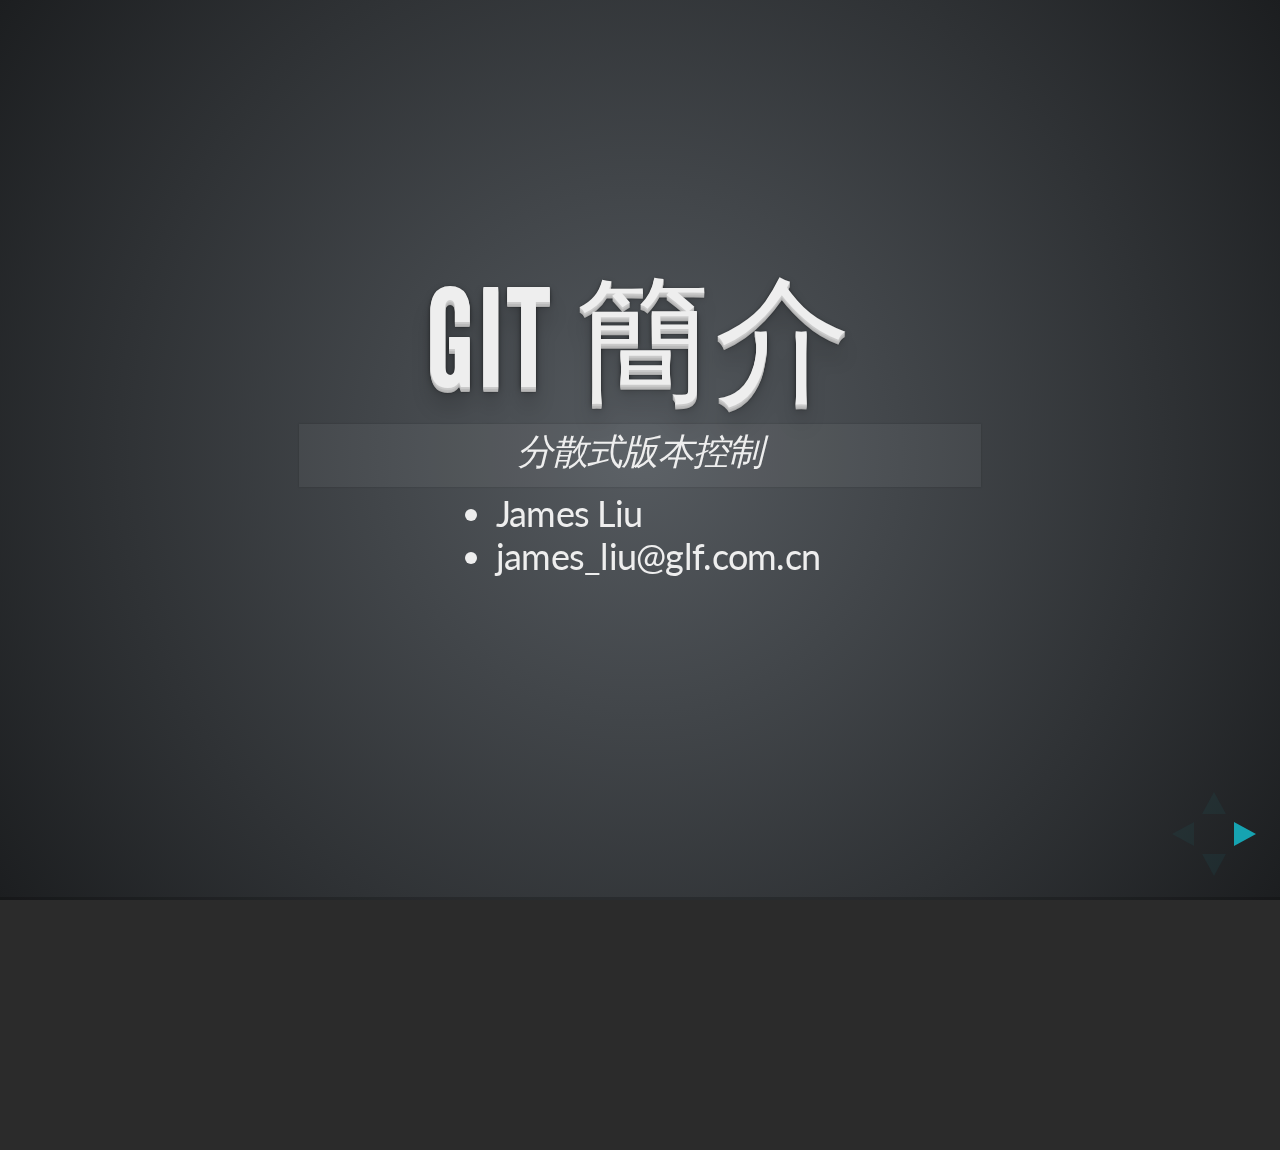
==== commit 081f1b8d: "fix diff format error" ====
--- a/gitIntro1/git.all.html
+++ b/gitIntro1/git.all.html
@@ -20,7 +20,7 @@
 
                 <!-- Use external markdown resource, separate slides by three newlines; vertical slides by two newlines -->
                 <section data-markdown="" data-separator="^\n\n\n" data-vertical="^\n\n">
-# Git 简介
+# Git 簡介
 
 &gt; 分散式版本控制 
 
@@ -31,21 +31,20 @@
 
 ## 版本控制大家都知道了
 
-所以就直接说说 '分散式 Distributed' 
+所以就直接說說 '分散式 Distributed' 
 
 ![](pics/Centralized-Decentralized-And-Distributed-System.jpg)
 
 
-
 ###  先看看集中式 （Centralized）
 
-有一台中央团队共享的Repository，每个团队成员从Repository获取档案，编修后再放回。
-
-
-* 如果有别人也修改同一个档案(称作冲突)，进行手动编修解决。
+有一台中央團隊共用的Repository，每個團隊成員從Repository獲取檔案，編修後再放回。
+
+
+* 如果有別人也修改同一個檔案(稱作衝突)，進行手動編修解決。
 * VSC, SVN
-* Centralized VCS 的共同缺点是做什么事都要跟服务器连线，会比较慢。
-* 另外也有单点故障的风险(Single point of failure)。
+* Centralized VCS 的共同缺點是做什麼事都要跟伺服器連線，會比較慢。
+* 另外也有單點故障的風險(Single point of failure)。
 
 
 ### 
@@ -54,7 +53,7 @@
 
 ### Distributed
 
-分散式版本控制系统让本地端也拥有完整的Repository，就没有上述集中式的问题，即使没网络，照常可以 commit 和看 history log，也不用担心server备份。
+分散式版本控制系統讓本地端也擁有完整的Repository，就沒有上述集中式的問題，即使沒網路，照常可以 commit 和看 history log，也不用擔心server備份。
 
 * Git, Mercurial(Hg), Bazaara
 
@@ -63,53 +62,53 @@
 ![](pics/distributed.gif) ![](pics/distributed.png) 
 
 
-### 有缺点吗？
-
-* 若要说有什么缺点，就是能力越大，功能就越复杂，一开始学习上会比较辛苦一点。
-* 每个人都有完整Repository，是优点还是缺点 ？？
-
-
-### 就功能来说
+### 有缺點嗎？
+
+* 若要說有什麼缺點，就是能力越大，功能就越複雜，一開始學習上會比較辛苦一點。
+* 每個人都有完整Repository，是優點還是缺點 ？？
+
+
+### 就功能來說
 
 In fact, The centralized VCS is a subset of what a distributed model can do. 
 
 
 
-## 开始说Git吧！
-
-&gt; 从实际例子出发  
-&gt; 不(少)讲操作与指令，重点放在管理面(概念) 
-&gt; 试图解决目前版本控管的问题
+## 開始說Git吧！
+
+&gt; 從實際例子出發  
+&gt; 不(少)講操作與指令，重點放在管理面(概念) 
+&gt; 試圖解決目前版本控管的問題
 &gt; Demo (?) 
 
 * What is Git & Why Git?
 * 本地的分支
 * 集中式工作流
-* 集成管理员工作流
-* 司令官与副官工作流
+* 集成管理員工作流
+* 司令官與副官工作流
 * Others
-* 参考
+* 參考
 
 
 
 ## What is Git?
 
-* 	Git 最早是 Linus Torvalds 用以取代非开源的 BitKeeper 分散式版本控制系统，经快速的开发后，现已被全球众多知名自由软件项目采用，俨然是新生代的基础建设之一。
+* 	Git 最早是 Linus Torvalds 用以取代非開源的 BitKeeper 分散式版本控制系統，經快速的開發後，現已被全球眾多知名自由軟體專案採用，儼然是新生代的基礎建設之一。
 -- [Jserv](http://blog.linux.org.tw/~jserv/archives/002019.html)
 
 * http://git-scm.com/ --local-branching-on-the-cheap
 
 
-### 设计时的目标
+### 設計時的目標
 * 快速
-* 简洁的设计
-* 完整支援非线性的开发（上千个同时进行的分支）
-* 完全的分散式系统
-* 能够有效地处理像 Linux kernel 规模的项目（速度及资料大小）
+* 簡潔的設計
+* 完整支援非線性的開發（上千個同時進行的分支）
+* 完全的分散式系統
+* 能夠有效地處理像 Linux kernel 規模的專案（速度及資料大小）
 	* 15,000,000+ Lines
 	* 1300+ Developers 
 	
-	[资料来源 2012](http://royal.pingdom.com/2012/04/16/linux-kernel-development-numbers/)
+	[資料來源 2012](http://royal.pingdom.com/2012/04/16/linux-kernel-development-numbers/)
 
 
 ## Why Git?
@@ -119,12 +118,12 @@
 * github 
 	* open source developer
 	* GitCafe  
-* ............我只会git 
+* ............我只會git 
 
 
 
 ## ```本地```的```分支```!
-如果你想写一个新功能，但是他可能要花你一周的时间。当写了一半时，有一个Bug需要立刻处理.......
+如果你想寫一個新功能，但是他可能要花你一週的時間。當寫了一半時，有一個Bug需要立刻處理.......
 
 	git checkout -b ........
 
@@ -134,13 +133,13 @@
 
 ### ![](pics/git-branch1.png)
 
-一个 Branch & Merge 示意图
+一個 Branch & Merge 示意圖
 
 ```本地！本地！```
 
 
  
-### 远端怎么做?
+### 遠端怎麼做?
 ![](pics/git-fetch.png)
 
 * git pull.............
@@ -150,7 +149,7 @@
 
 
 ## 集中式工作流
-适用于```私有的小型团队```
+適用於```私有的小型團隊```
 
 ![](pics/workflow-a.png)
 
@@ -158,12 +157,12 @@
 ### Case study
 	From progit 5.2
 &lt;pre&gt;
-从最简单的情况开始，一个私有项目，一起协作的有两位开发者(John and Jessic)。这里说私有，是指原始程序码不公开，其他人无法访问项目仓库。而开发者则都具有推送资料到仓库的权限。
-
-这种情况下，可以用 Subversion 或其他集中式版本控制系统类似的工作流来协作。但仍然可以得到 Git 带来的其他好处：离线提交，快速分支与合并等等，但工作流程还是差不多的。
+從最簡單的情況開始，一個私有專案，一起協作的有兩位開發者(John and Jessic)。這裡說私有，是指原始程式碼不公開，其他人無法訪問項目倉庫。而開發者則都具有推送資料到倉庫的許可權。
+
+這種情況下，可以用 Subversion 或其他集中式版本控制系統類似的工作流來協作。但仍然可以得到 Git 帶來的其他好處：離線提交，快速分支與合併等等，但工作流程還是差不多的。
 &lt;/pre&gt;
 
-```主要区别在于，合并操作发生在用户端而非服务器上。```
+```主要區別在於，合併操作發生在用戶端而非伺服器上。```
 
 
 #### Flow
@@ -171,27 +170,27 @@
 
 
 #### Status 
-	合并 John 的更新后 Jessica 的提交历史
+	合併 John 的更新後 Jessica 的提交歷史
  		
 ![](pics/pst-state.png)
 
-	PS :Jessica 的本地仓库历史多出了 John 的两次提交（738ee 和 72bbc）
-
-
-
-## 集成管理员工作流
-适用于```私有团队间协作```与 ```公开的小型项目```
+	PS :Jessica 的本地倉庫歷史多出了 John 的兩次提交（738ee 和 72bbc）
+
+
+
+## 集成管理員工作流
+適用於```私有團隊間協作```與 ```公開的小型專案```
 ![](pics/workflow-b.png)
 
-```差异在于 Repository 的权限与```
+```差異在於 Repository 的權限與```
 
 
 ### Case Study 
 	From progit 5.2
 &lt;pre&gt;
-假设 John 和 Jessica 一起负责开发某项特性 A，而同时 Jessica 和 Josie 一起负责开发另一项功能 B。公司使用典型的集成管理员式工作流，每个组都有一名管理员负责集成本组代码，及更新项目主仓库的 master 分支。所有开发都在代表小组的分支上进行。
+假設 John 和 Jessica 一起負責開發某項特性 A，而同時 Jessica 和 Josie 一起負責開發另一項功能 B。公司使用典型的集成管理員式工作流，每個組都有一名管理員負責集成本組代碼，及更新專案主倉庫的 master 分支。所有開發都在代表小組的分支上進行。
 &lt;/pre&gt;
-```！！似乎是，最适合我们的工作方式！！```
+```！！似乎是，最適合我們的工作方式！！```
 
 
 #### Flow
@@ -199,13 +198,12 @@
 
 
 #### Status
-&lt;pre&gt; 
-	Jessic 在管理员完成集成工作后，主分支上便多出一个新的合并提交（5399e），
-	用 fetch 命令更新到本地后，提交历史
+	Jessic 在管理員完成集成工作後，主分支上便多出一個新的合併提交（5399e），
+	用 fetch 命令更新到本地後，提交歷史
 &lt;/pre&gt;	
 ![](pics/pmt-state.png)
- 
- 
+
+
 ### 關於合併與衝突
    有些時候`人工`的介入還是不可避免的。但是git提供了些工具：
 
@@ -243,13 +241,13 @@
    ```
 
    ```
-   &lt;<<<<<< HEAD
-   &lt;div id="footer"&gt;contact : email.support@github.com</div>
+   &lt;<lt;<lt;<lt;<lt;<lt;<lt; HEAD
+   &lt;div id="footer"&gt;contact : email.support@github.com</div>gt;
    =======
    &lt;div id="footer"&gt;
      please contact us at support@github.com
      &lt;/div&gt;
-     &gt;>>>>>> iss53
+     &gt;>gt;>gt;>gt;>gt;>gt;>gt; iss53
    ```
 
 
@@ -271,8 +269,8 @@
 
 
 
-## 司令官与副官工作流
-适用于```公开的大型项目```
+## 司令官與副官工作流
+適用於```公開的大型專案```
 
 ![](pics/workflow-c.png)
 
@@ -280,21 +278,21 @@
 
 ## Others
 &lt;pre&gt;
-	再说一些关于git的事情 .... 
+	再說一些關於git的事情 .... 
 &lt;/pre&gt;
 
 
-### 储藏 (Stashing)
+### 儲藏 (Stashing)
 &lt;pre&gt;
-经常有这样的事情发生，当你正在进行项目中某一部分的工作，里面的东西处于一个比较杂乱的状态，而你想转到其他分支上进行一些工作。问题是，你不想只为了待会要回到这个工作点，就把做到一半的工作进行提交。解决这个问题的办法就是 git stash 命令。
-
-「储藏」可以获取你工作目录的 dirty state——也就是你修改过的被追踪档和暂存的变更——并将它保存到一个未完成变更的堆栈(stack)中，随时可以重新应用
+經常有這樣的事情發生，當你正在進行專案中某一部分的工作，裡面的東西處於一個比較雜亂的狀態，而你想轉到其他分支上進行一些工作。問題是，你不想只為了待會要回到這個工作點，就把做到一半的工作進行提交。解決這個問題的辦法就是 git stash 命令。
+
+「儲藏」可以獲取你工作目錄的 dirty state——也就是你修改過的被追蹤檔和暫存的變更——並將它保存到一個未完成變更的堆疊(stack)中，隨時可以重新應用
 &lt;/pre&gt;
 
 
-### 一点点技术细节
+### 一點點技術細節
 &lt;pre&gt;
-	Git与所有其它版本控制系统最重要的区别。 它完全颠覆传统版本控制的作法。 这使用Git更像一个上层具备更强大工具的小型档案系统，而不只是版本控制系统。
+	Git與所有其它版本控制系統最重要的區別。 它完全顛覆傳統版本控制的作法。 這使用Git更像一個上層具備更強大工具的小型檔案系統，而不只是版本控制系統。
 &lt;/pre&gt;
 
 
@@ -309,40 +307,40 @@
 ### Git and X
 
 * X == SVN
-	&lt;pre&gt;progit 8.2 Git 与其他系统 - 迁移到 Git</pre>
+	&lt;pre&gt;progit 8.2 Git 與其他系統 - 遷移到 Git</pre>
 * X == Windows
-	&lt;pre&gt;没问题，还附赠 git console (with bash)</pre>
+	&lt;pre&gt;沒問題，還附贈 git console (with bash)</pre>
 	* download: http://git-scm.com/download/win
 * X == Eclipse
 	&lt;pre&gt;EGit(http://eclipse.org/egit)</pre>
 	* Eclipse using Git: http://git.eclipse.org/c/
 
 
-### 如果公司决定不用 Git了 
-
-	你还是可以 学/使用 Git，因为：
+### 如果公司決定不用 Git了 
+
+	你還是可以 學/使用 Git，因為：
 
 * Github.com
 	* https://github.com/jquery/jquery
 	* https://github.com/mybatis/mybatis-3
 	* Ruby (ROR)................
 	
-* 管理自己的档案，也可以用git
-	* 记得吗？ Git更像一个小型档案系统 （.git）
-        ``` 
-         cp foo.txt foo.txt.20141130  # 已成往事
-        ```
-        * 我用 git + markdown / wiki 
-        * 有人 git 整个 /etc/ 或 logs
-
-
-
-## 参考
+* 管理自己的檔案，也可以用git
+	* 記得嗎？ Git更像一個小型檔案系統 （.git）
+	``` 
+	 cp foo.txt foo.txt.20141130  # 已成往事
+	```
+	* 我用 git + markdown / wiki 
+	* 有人 git 整個 /etc/ 或 logs
+
+
+
+## 參考
 
 
 ### A successful Git branching model
 * [原文 http://nvie.com/posts/a-successful-git-branching-model/](http://nvie.com/posts/a-successful-git-branching-model/)
-* [翻译 http://www.juvenxu.com/2010/11/28/a-successful-git-branching-model/](http://www.juvenxu.com/2010/11/28/a-successful-git-branching-model/)
+* [翻譯 http://www.juvenxu.com/2010/11/28/a-successful-git-branching-model/](http://www.juvenxu.com/2010/11/28/a-successful-git-branching-model/)
 * [tool - git-flow](https://github.com/nvie/gitflow)
 
 
@@ -367,8 +365,8 @@
    * https://github.com/schacon/whygitisbetter.git 
 
 
-
 ### Demo or not !?
+
 
 
 # Question & Answer
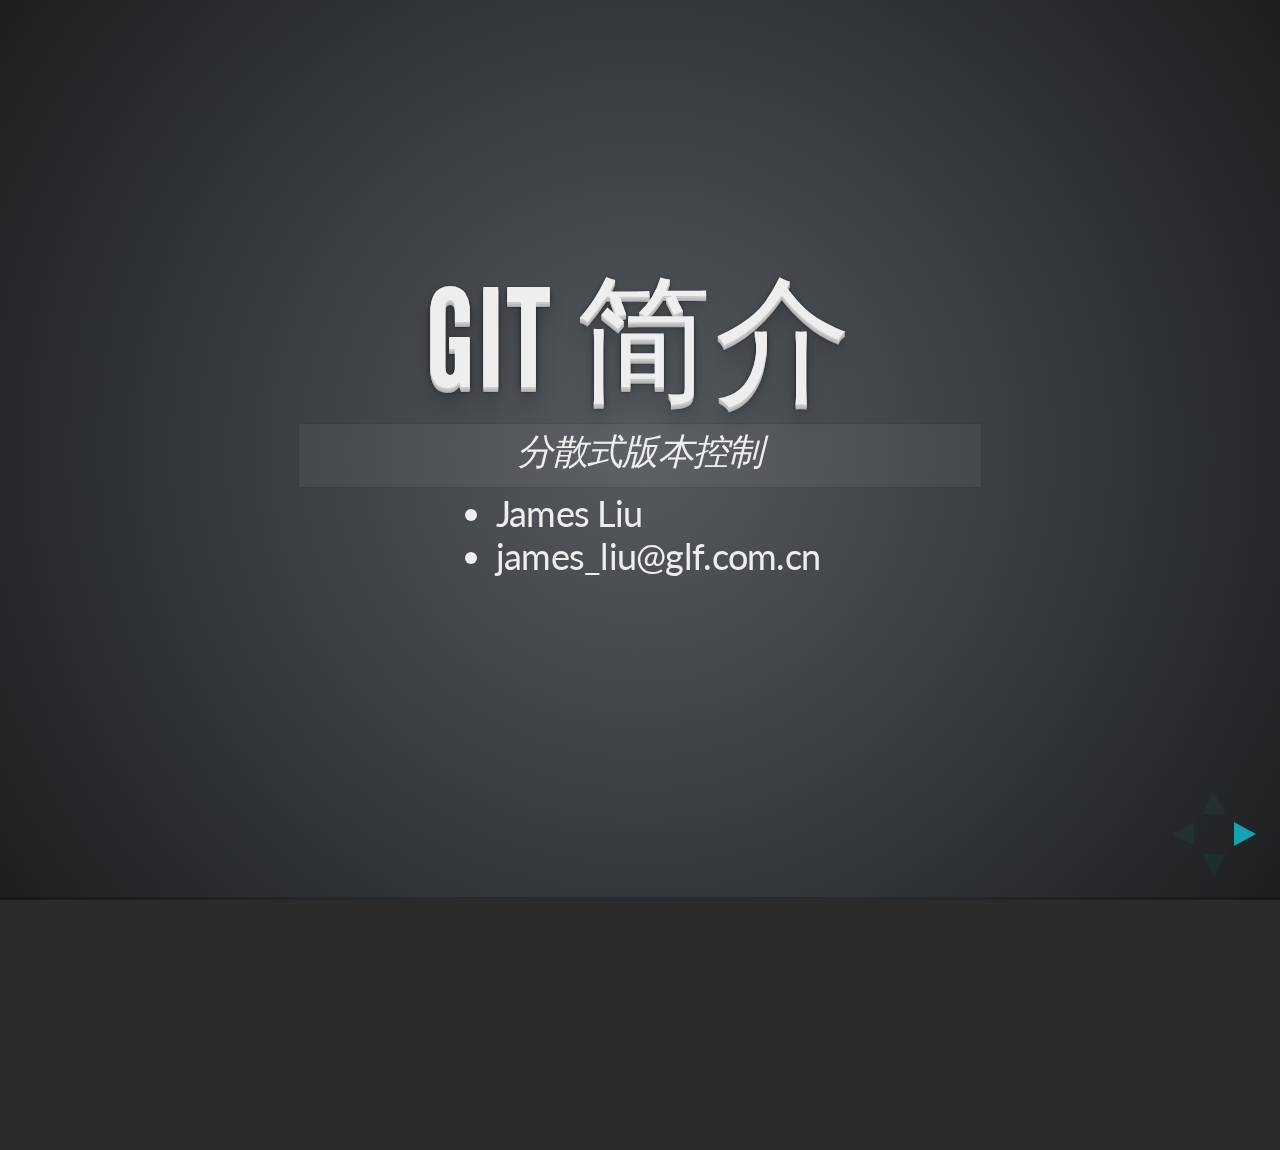
==== commit ace47658: "fix diff format error and build.sh" ====
--- a/gitIntro1/git.all.html
+++ b/gitIntro1/git.all.html
@@ -20,7 +20,7 @@
 
                 <!-- Use external markdown resource, separate slides by three newlines; vertical slides by two newlines -->
                 <section data-markdown="" data-separator="^\n\n\n" data-vertical="^\n\n">
-# Git 簡介
+# Git 简介
 
 &gt; 分散式版本控制 
 
@@ -31,20 +31,21 @@
 
 ## 版本控制大家都知道了
 
-所以就直接說說 '分散式 Distributed' 
+所以就直接说说 '分散式 Distributed' 
 
 ![](pics/Centralized-Decentralized-And-Distributed-System.jpg)
 
 
+
 ###  先看看集中式 （Centralized）
 
-有一台中央團隊共用的Repository，每個團隊成員從Repository獲取檔案，編修後再放回。
-
-
-* 如果有別人也修改同一個檔案(稱作衝突)，進行手動編修解決。
+有一台中央团队共享的Repository，每个团队成员从Repository获取档案，编修后再放回。
+
+
+* 如果有别人也修改同一个档案(称作冲突)，进行手动编修解决。
 * VSC, SVN
-* Centralized VCS 的共同缺點是做什麼事都要跟伺服器連線，會比較慢。
-* 另外也有單點故障的風險(Single point of failure)。
+* Centralized VCS 的共同缺点是做什么事都要跟服务器连线，会比较慢。
+* 另外也有单点故障的风险(Single point of failure)。
 
 
 ### 
@@ -53,7 +54,7 @@
 
 ### Distributed
 
-分散式版本控制系統讓本地端也擁有完整的Repository，就沒有上述集中式的問題，即使沒網路，照常可以 commit 和看 history log，也不用擔心server備份。
+分散式版本控制系统让本地端也拥有完整的Repository，就没有上述集中式的问题，即使没网络，照常可以 commit 和看 history log，也不用担心server备份。
 
 * Git, Mercurial(Hg), Bazaara
 
@@ -62,53 +63,53 @@
 ![](pics/distributed.gif) ![](pics/distributed.png) 
 
 
-### 有缺點嗎？
-
-* 若要說有什麼缺點，就是能力越大，功能就越複雜，一開始學習上會比較辛苦一點。
-* 每個人都有完整Repository，是優點還是缺點 ？？
-
-
-### 就功能來說
+### 有缺点吗？
+
+* 若要说有什么缺点，就是能力越大，功能就越复杂，一开始学习上会比较辛苦一点。
+* 每个人都有完整Repository，是优点还是缺点 ？？
+
+
+### 就功能来说
 
 In fact, The centralized VCS is a subset of what a distributed model can do. 
 
 
 
-## 開始說Git吧！
-
-&gt; 從實際例子出發  
-&gt; 不(少)講操作與指令，重點放在管理面(概念) 
-&gt; 試圖解決目前版本控管的問題
+## 开始说Git吧！
+
+&gt; 从实际例子出发  
+&gt; 不(少)讲操作与指令，重点放在管理面(概念) 
+&gt; 试图解决目前版本控管的问题
 &gt; Demo (?) 
 
 * What is Git & Why Git?
 * 本地的分支
 * 集中式工作流
-* 集成管理員工作流
-* 司令官與副官工作流
+* 集成管理员工作流
+* 司令官与副官工作流
 * Others
-* 參考
+* 参考
 
 
 
 ## What is Git?
 
-* 	Git 最早是 Linus Torvalds 用以取代非開源的 BitKeeper 分散式版本控制系統，經快速的開發後，現已被全球眾多知名自由軟體專案採用，儼然是新生代的基礎建設之一。
+* 	Git 最早是 Linus Torvalds 用以取代非开源的 BitKeeper 分散式版本控制系统，经快速的开发后，现已被全球众多知名自由软件项目采用，俨然是新生代的基础建设之一。
 -- [Jserv](http://blog.linux.org.tw/~jserv/archives/002019.html)
 
 * http://git-scm.com/ --local-branching-on-the-cheap
 
 
-### 設計時的目標
+### 设计时的目标
 * 快速
-* 簡潔的設計
-* 完整支援非線性的開發（上千個同時進行的分支）
-* 完全的分散式系統
-* 能夠有效地處理像 Linux kernel 規模的專案（速度及資料大小）
+* 简洁的设计
+* 完整支援非线性的开发（上千个同时进行的分支）
+* 完全的分散式系统
+* 能够有效地处理像 Linux kernel 规模的项目（速度及资料大小）
 	* 15,000,000+ Lines
 	* 1300+ Developers 
 	
-	[資料來源 2012](http://royal.pingdom.com/2012/04/16/linux-kernel-development-numbers/)
+	[资料来源 2012](http://royal.pingdom.com/2012/04/16/linux-kernel-development-numbers/)
 
 
 ## Why Git?
@@ -118,12 +119,12 @@
 * github 
 	* open source developer
 	* GitCafe  
-* ............我只會git 
+* ............我只会git 
 
 
 
 ## ```本地```的```分支```!
-如果你想寫一個新功能，但是他可能要花你一週的時間。當寫了一半時，有一個Bug需要立刻處理.......
+如果你想写一个新功能，但是他可能要花你一周的时间。当写了一半时，有一个Bug需要立刻处理.......
 
 	git checkout -b ........
 
@@ -133,13 +134,13 @@
 
 ### ![](pics/git-branch1.png)
 
-一個 Branch & Merge 示意圖
+一个 Branch & Merge 示意图
 
 ```本地！本地！```
 
 
  
-### 遠端怎麼做?
+### 远端怎么做?
 ![](pics/git-fetch.png)
 
 * git pull.............
@@ -149,7 +150,7 @@
 
 
 ## 集中式工作流
-適用於```私有的小型團隊```
+适用于```私有的小型团队```
 
 ![](pics/workflow-a.png)
 
@@ -157,12 +158,12 @@
 ### Case study
 	From progit 5.2
 &lt;pre&gt;
-從最簡單的情況開始，一個私有專案，一起協作的有兩位開發者(John and Jessic)。這裡說私有，是指原始程式碼不公開，其他人無法訪問項目倉庫。而開發者則都具有推送資料到倉庫的許可權。
-
-這種情況下，可以用 Subversion 或其他集中式版本控制系統類似的工作流來協作。但仍然可以得到 Git 帶來的其他好處：離線提交，快速分支與合併等等，但工作流程還是差不多的。
+从最简单的情况开始，一个私有项目，一起协作的有两位开发者(John and Jessic)。这里说私有，是指原始程序码不公开，其他人无法访问项目仓库。而开发者则都具有推送资料到仓库的权限。
+
+这种情况下，可以用 Subversion 或其他集中式版本控制系统类似的工作流来协作。但仍然可以得到 Git 带来的其他好处：离线提交，快速分支与合并等等，但工作流程还是差不多的。
 &lt;/pre&gt;
 
-```主要區別在於，合併操作發生在用戶端而非伺服器上。```
+```主要区别在于，合并操作发生在用户端而非服务器上。```
 
 
 #### Flow
@@ -170,27 +171,27 @@
 
 
 #### Status 
-	合併 John 的更新後 Jessica 的提交歷史
+	合并 John 的更新后 Jessica 的提交历史
  		
 ![](pics/pst-state.png)
 
-	PS :Jessica 的本地倉庫歷史多出了 John 的兩次提交（738ee 和 72bbc）
-
-
-
-## 集成管理員工作流
-適用於```私有團隊間協作```與 ```公開的小型專案```
+	PS :Jessica 的本地仓库历史多出了 John 的两次提交（738ee 和 72bbc）
+
+
+
+## 集成管理员工作流
+适用于```私有团队间协作```与 ```公开的小型项目```
 ![](pics/workflow-b.png)
 
-```差異在於 Repository 的權限與```
+```差异在于 Repository 的权限与```
 
 
 ### Case Study 
 	From progit 5.2
 &lt;pre&gt;
-假設 John 和 Jessica 一起負責開發某項特性 A，而同時 Jessica 和 Josie 一起負責開發另一項功能 B。公司使用典型的集成管理員式工作流，每個組都有一名管理員負責集成本組代碼，及更新專案主倉庫的 master 分支。所有開發都在代表小組的分支上進行。
+假设 John 和 Jessica 一起负责开发某项特性 A，而同时 Jessica 和 Josie 一起负责开发另一项功能 B。公司使用典型的集成管理员式工作流，每个组都有一名管理员负责集成本组代码，及更新项目主仓库的 master 分支。所有开发都在代表小组的分支上进行。
 &lt;/pre&gt;
-```！！似乎是，最適合我們的工作方式！！```
+```！！似乎是，最适合我们的工作方式！！```
 
 
 #### Flow
@@ -198,12 +199,13 @@
 
 
 #### Status
-	Jessic 在管理員完成集成工作後，主分支上便多出一個新的合併提交（5399e），
-	用 fetch 命令更新到本地後，提交歷史
+&lt;pre&gt; 
+	Jessic 在管理员完成集成工作后，主分支上便多出一个新的合并提交（5399e），
+	用 fetch 命令更新到本地后，提交历史
 &lt;/pre&gt;	
 ![](pics/pmt-state.png)
-
-
+ 
+ 
 ### 關於合併與衝突
    有些時候`人工`的介入還是不可避免的。但是git提供了些工具：
 
@@ -241,13 +243,13 @@
    ```
 
    ```
-   &lt;<lt;<lt;<lt;<lt;<lt;<lt; HEAD
-   &lt;div id="footer"&gt;contact : email.support@github.com</div>gt;
+   &lt;&lt;&lt;&lt;&lt;&lt;&lt; HEAD
+   &lt;div id="footer"&gt;contact : email.support@github.com&lt;/div&gt;
    =======
    &lt;div id="footer"&gt;
      please contact us at support@github.com
      &lt;/div&gt;
-     &gt;>gt;>gt;>gt;>gt;>gt;>gt; iss53
+     &gt;&gt;&gt;&gt;&gt;&gt;&gt; iss53
    ```
 
 
@@ -269,8 +271,8 @@
 
 
 
-## 司令官與副官工作流
-適用於```公開的大型專案```
+## 司令官与副官工作流
+适用于```公开的大型项目```
 
 ![](pics/workflow-c.png)
 
@@ -278,21 +280,21 @@
 
 ## Others
 &lt;pre&gt;
-	再說一些關於git的事情 .... 
+	再说一些关于git的事情 .... 
 &lt;/pre&gt;
 
 
-### 儲藏 (Stashing)
+### 储藏 (Stashing)
 &lt;pre&gt;
-經常有這樣的事情發生，當你正在進行專案中某一部分的工作，裡面的東西處於一個比較雜亂的狀態，而你想轉到其他分支上進行一些工作。問題是，你不想只為了待會要回到這個工作點，就把做到一半的工作進行提交。解決這個問題的辦法就是 git stash 命令。
-
-「儲藏」可以獲取你工作目錄的 dirty state——也就是你修改過的被追蹤檔和暫存的變更——並將它保存到一個未完成變更的堆疊(stack)中，隨時可以重新應用
+经常有这样的事情发生，当你正在进行项目中某一部分的工作，里面的东西处于一个比较杂乱的状态，而你想转到其他分支上进行一些工作。问题是，你不想只为了待会要回到这个工作点，就把做到一半的工作进行提交。解决这个问题的办法就是 git stash 命令。
+
+「储藏」可以获取你工作目录的 dirty state——也就是你修改过的被追踪档和暂存的变更——并将它保存到一个未完成变更的堆栈(stack)中，随时可以重新应用
 &lt;/pre&gt;
 
 
-### 一點點技術細節
+### 一点点技术细节
 &lt;pre&gt;
-	Git與所有其它版本控制系統最重要的區別。 它完全顛覆傳統版本控制的作法。 這使用Git更像一個上層具備更強大工具的小型檔案系統，而不只是版本控制系統。
+	Git与所有其它版本控制系统最重要的区别。 它完全颠覆传统版本控制的作法。 这使用Git更像一个上层具备更强大工具的小型档案系统，而不只是版本控制系统。
 &lt;/pre&gt;
 
 
@@ -307,40 +309,40 @@
 ### Git and X
 
 * X == SVN
-	&lt;pre&gt;progit 8.2 Git 與其他系統 - 遷移到 Git</pre>
+	&lt;pre&gt;progit 8.2 Git 与其他系统 - 迁移到 Git&lt;/pre&gt;
 * X == Windows
-	&lt;pre&gt;沒問題，還附贈 git console (with bash)</pre>
+	&lt;pre&gt;没问题，还附赠 git console (with bash)&lt;/pre&gt;
 	* download: http://git-scm.com/download/win
 * X == Eclipse
-	&lt;pre&gt;EGit(http://eclipse.org/egit)</pre>
+	&lt;pre&gt;EGit(http://eclipse.org/egit)&lt;/pre&gt;
 	* Eclipse using Git: http://git.eclipse.org/c/
 
 
-### 如果公司決定不用 Git了 
-
-	你還是可以 學/使用 Git，因為：
+### 如果公司决定不用 Git了 
+
+	你还是可以 学/使用 Git，因为：
 
 * Github.com
 	* https://github.com/jquery/jquery
 	* https://github.com/mybatis/mybatis-3
 	* Ruby (ROR)................
 	
-* 管理自己的檔案，也可以用git
-	* 記得嗎？ Git更像一個小型檔案系統 （.git）
-	``` 
-	 cp foo.txt foo.txt.20141130  # 已成往事
-	```
-	* 我用 git + markdown / wiki 
-	* 有人 git 整個 /etc/ 或 logs
-
-
-
-## 參考
+* 管理自己的档案，也可以用git
+	* 记得吗？ Git更像一个小型档案系统 （.git）
+        ``` 
+         cp foo.txt foo.txt.20141130  # 已成往事
+        ```
+        * 我用 git + markdown / wiki 
+        * 有人 git 整个 /etc/ 或 logs
+
+
+
+## 参考
 
 
 ### A successful Git branching model
 * [原文 http://nvie.com/posts/a-successful-git-branching-model/](http://nvie.com/posts/a-successful-git-branching-model/)
-* [翻譯 http://www.juvenxu.com/2010/11/28/a-successful-git-branching-model/](http://www.juvenxu.com/2010/11/28/a-successful-git-branching-model/)
+* [翻译 http://www.juvenxu.com/2010/11/28/a-successful-git-branching-model/](http://www.juvenxu.com/2010/11/28/a-successful-git-branching-model/)
 * [tool - git-flow](https://github.com/nvie/gitflow)
 
 
@@ -365,8 +367,8 @@
    * https://github.com/schacon/whygitisbetter.git 
 
 
+
 ### Demo or not !?
-
 
 
 # Question & Answer
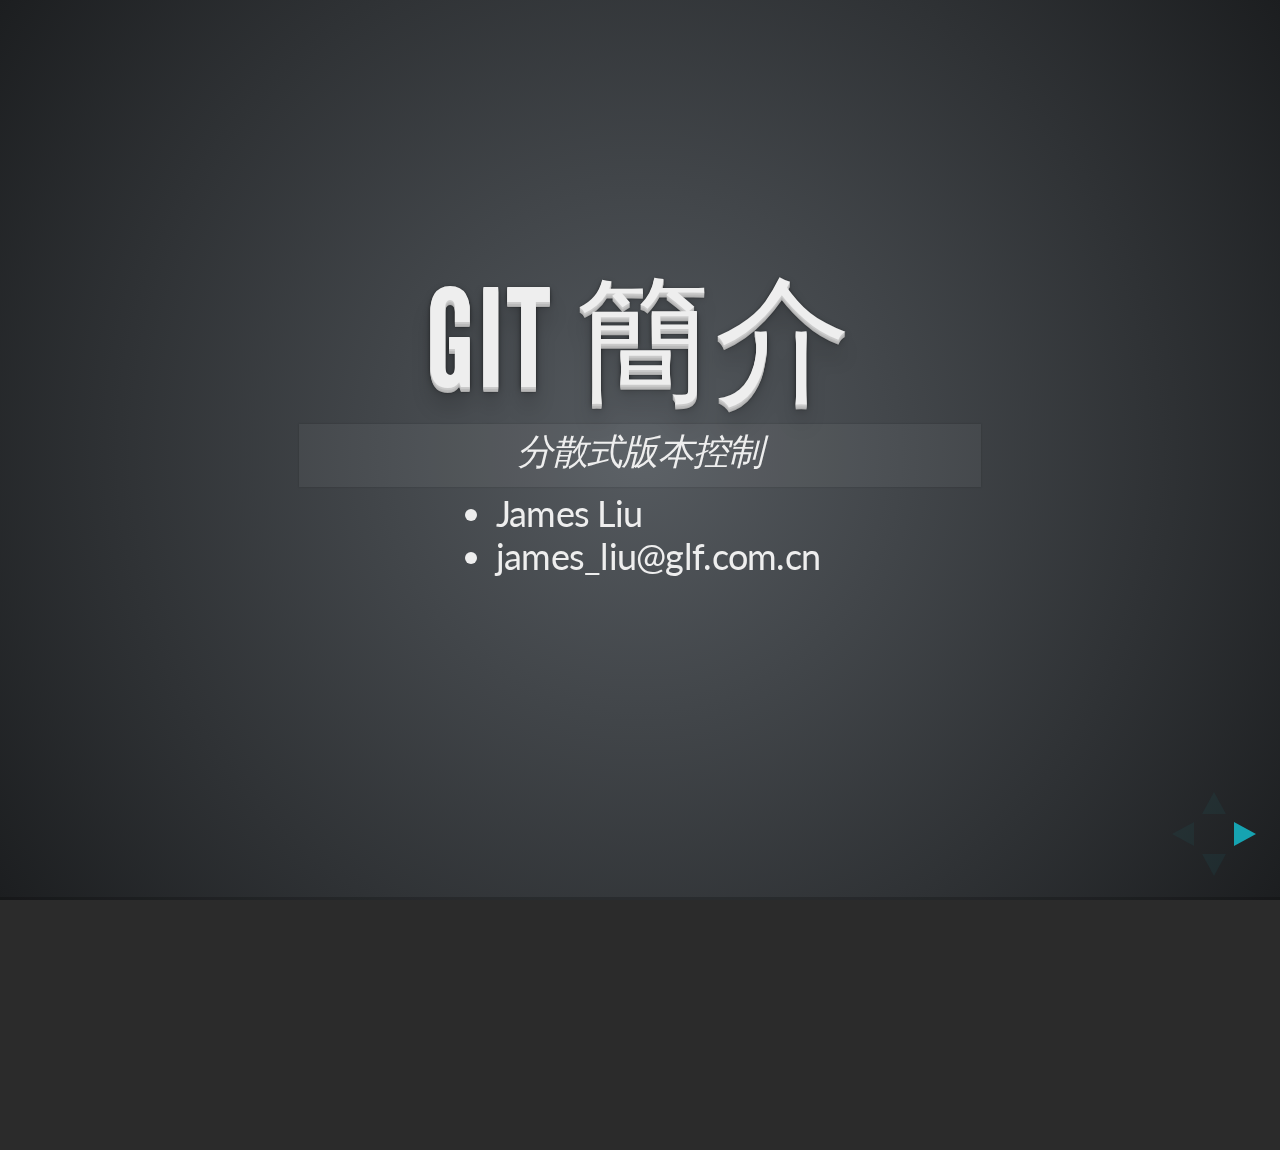
==== commit f29bdbf5: "fix diff format error and build.sh" ====
--- a/gitIntro1/git.all.html
+++ b/gitIntro1/git.all.html
@@ -20,7 +20,7 @@
 
                 <!-- Use external markdown resource, separate slides by three newlines; vertical slides by two newlines -->
                 <section data-markdown="" data-separator="^\n\n\n" data-vertical="^\n\n">
-# Git 简介
+# Git 簡介
 
 &gt; 分散式版本控制 
 
@@ -31,21 +31,20 @@
 
 ## 版本控制大家都知道了
 
-所以就直接说说 '分散式 Distributed' 
+所以就直接說說 '分散式 Distributed' 
 
 ![](pics/Centralized-Decentralized-And-Distributed-System.jpg)
 
 
-
 ###  先看看集中式 （Centralized）
 
-有一台中央团队共享的Repository，每个团队成员从Repository获取档案，编修后再放回。
-
-
-* 如果有别人也修改同一个档案(称作冲突)，进行手动编修解决。
+有一台中央團隊共用的Repository，每個團隊成員從Repository獲取檔案，編修後再放回。
+
+
+* 如果有別人也修改同一個檔案(稱作衝突)，進行手動編修解決。
 * VSC, SVN
-* Centralized VCS 的共同缺点是做什么事都要跟服务器连线，会比较慢。
-* 另外也有单点故障的风险(Single point of failure)。
+* Centralized VCS 的共同缺點是做什麼事都要跟伺服器連線，會比較慢。
+* 另外也有單點故障的風險(Single point of failure)。
 
 
 ### 
@@ -54,7 +53,7 @@
 
 ### Distributed
 
-分散式版本控制系统让本地端也拥有完整的Repository，就没有上述集中式的问题，即使没网络，照常可以 commit 和看 history log，也不用担心server备份。
+分散式版本控制系統讓本地端也擁有完整的Repository，就沒有上述集中式的問題，即使沒網路，照常可以 commit 和看 history log，也不用擔心server備份。
 
 * Git, Mercurial(Hg), Bazaara
 
@@ -63,53 +62,53 @@
 ![](pics/distributed.gif) ![](pics/distributed.png) 
 
 
-### 有缺点吗？
-
-* 若要说有什么缺点，就是能力越大，功能就越复杂，一开始学习上会比较辛苦一点。
-* 每个人都有完整Repository，是优点还是缺点 ？？
-
-
-### 就功能来说
+### 有缺點嗎？
+
+* 若要說有什麼缺點，就是能力越大，功能就越複雜，一開始學習上會比較辛苦一點。
+* 每個人都有完整Repository，是優點還是缺點 ？？
+
+
+### 就功能來說
 
 In fact, The centralized VCS is a subset of what a distributed model can do. 
 
 
 
-## 开始说Git吧！
-
-&gt; 从实际例子出发  
-&gt; 不(少)讲操作与指令，重点放在管理面(概念) 
-&gt; 试图解决目前版本控管的问题
+## 開始說Git吧！
+
+&gt; 從實際例子出發  
+&gt; 不(少)講操作與指令，重點放在管理面(概念) 
+&gt; 試圖解決目前版本控管的問題
 &gt; Demo (?) 
 
 * What is Git & Why Git?
 * 本地的分支
 * 集中式工作流
-* 集成管理员工作流
-* 司令官与副官工作流
+* 集成管理員工作流
+* 司令官與副官工作流
 * Others
-* 参考
+* 參考
 
 
 
 ## What is Git?
 
-* 	Git 最早是 Linus Torvalds 用以取代非开源的 BitKeeper 分散式版本控制系统，经快速的开发后，现已被全球众多知名自由软件项目采用，俨然是新生代的基础建设之一。
+* 	Git 最早是 Linus Torvalds 用以取代非開源的 BitKeeper 分散式版本控制系統，經快速的開發後，現已被全球眾多知名自由軟體專案採用，儼然是新生代的基礎建設之一。
 -- [Jserv](http://blog.linux.org.tw/~jserv/archives/002019.html)
 
 * http://git-scm.com/ --local-branching-on-the-cheap
 
 
-### 设计时的目标
+### 設計時的目標
 * 快速
-* 简洁的设计
-* 完整支援非线性的开发（上千个同时进行的分支）
-* 完全的分散式系统
-* 能够有效地处理像 Linux kernel 规模的项目（速度及资料大小）
+* 簡潔的設計
+* 完整支援非線性的開發（上千個同時進行的分支）
+* 完全的分散式系統
+* 能夠有效地處理像 Linux kernel 規模的專案（速度及資料大小）
 	* 15,000,000+ Lines
 	* 1300+ Developers 
 	
-	[资料来源 2012](http://royal.pingdom.com/2012/04/16/linux-kernel-development-numbers/)
+	[資料來源 2012](http://royal.pingdom.com/2012/04/16/linux-kernel-development-numbers/)
 
 
 ## Why Git?
@@ -119,12 +118,12 @@
 * github 
 	* open source developer
 	* GitCafe  
-* ............我只会git 
+* ............我只會git 
 
 
 
 ## ```本地```的```分支```!
-如果你想写一个新功能，但是他可能要花你一周的时间。当写了一半时，有一个Bug需要立刻处理.......
+如果你想寫一個新功能，但是他可能要花你一週的時間。當寫了一半時，有一個Bug需要立刻處理.......
 
 	git checkout -b ........
 
@@ -134,13 +133,13 @@
 
 ### ![](pics/git-branch1.png)
 
-一个 Branch & Merge 示意图
+一個 Branch & Merge 示意圖
 
 ```本地！本地！```
 
 
  
-### 远端怎么做?
+### 遠端怎麼做?
 ![](pics/git-fetch.png)
 
 * git pull.............
@@ -150,7 +149,7 @@
 
 
 ## 集中式工作流
-适用于```私有的小型团队```
+適用於```私有的小型團隊```
 
 ![](pics/workflow-a.png)
 
@@ -158,12 +157,12 @@
 ### Case study
 	From progit 5.2
 &lt;pre&gt;
-从最简单的情况开始，一个私有项目，一起协作的有两位开发者(John and Jessic)。这里说私有，是指原始程序码不公开，其他人无法访问项目仓库。而开发者则都具有推送资料到仓库的权限。
-
-这种情况下，可以用 Subversion 或其他集中式版本控制系统类似的工作流来协作。但仍然可以得到 Git 带来的其他好处：离线提交，快速分支与合并等等，但工作流程还是差不多的。
+從最簡單的情況開始，一個私有專案，一起協作的有兩位開發者(John and Jessic)。這裡說私有，是指原始程式碼不公開，其他人無法訪問項目倉庫。而開發者則都具有推送資料到倉庫的許可權。
+
+這種情況下，可以用 Subversion 或其他集中式版本控制系統類似的工作流來協作。但仍然可以得到 Git 帶來的其他好處：離線提交，快速分支與合併等等，但工作流程還是差不多的。
 &lt;/pre&gt;
 
-```主要区别在于，合并操作发生在用户端而非服务器上。```
+```主要區別在於，合併操作發生在用戶端而非伺服器上。```
 
 
 #### Flow
@@ -171,27 +170,27 @@
 
 
 #### Status 
-	合并 John 的更新后 Jessica 的提交历史
+	合併 John 的更新後 Jessica 的提交歷史
  		
 ![](pics/pst-state.png)
 
-	PS :Jessica 的本地仓库历史多出了 John 的两次提交（738ee 和 72bbc）
-
-
-
-## 集成管理员工作流
-适用于```私有团队间协作```与 ```公开的小型项目```
+	PS :Jessica 的本地倉庫歷史多出了 John 的兩次提交（738ee 和 72bbc）
+
+
+
+## 集成管理員工作流
+適用於```私有團隊間協作```與 ```公開的小型專案```
 ![](pics/workflow-b.png)
 
-```差异在于 Repository 的权限与```
+```差異在於 Repository 的權限與```
 
 
 ### Case Study 
 	From progit 5.2
 &lt;pre&gt;
-假设 John 和 Jessica 一起负责开发某项特性 A，而同时 Jessica 和 Josie 一起负责开发另一项功能 B。公司使用典型的集成管理员式工作流，每个组都有一名管理员负责集成本组代码，及更新项目主仓库的 master 分支。所有开发都在代表小组的分支上进行。
+假設 John 和 Jessica 一起負責開發某項特性 A，而同時 Jessica 和 Josie 一起負責開發另一項功能 B。公司使用典型的集成管理員式工作流，每個組都有一名管理員負責集成本組代碼，及更新專案主倉庫的 master 分支。所有開發都在代表小組的分支上進行。
 &lt;/pre&gt;
-```！！似乎是，最适合我们的工作方式！！```
+```！！似乎是，最適合我們的工作方式！！```
 
 
 #### Flow
@@ -199,13 +198,12 @@
 
 
 #### Status
-&lt;pre&gt; 
-	Jessic 在管理员完成集成工作后，主分支上便多出一个新的合并提交（5399e），
-	用 fetch 命令更新到本地后，提交历史
+	Jessic 在管理員完成集成工作後，主分支上便多出一個新的合併提交（5399e），
+	用 fetch 命令更新到本地後，提交歷史
 &lt;/pre&gt;	
 ![](pics/pmt-state.png)
- 
- 
+
+
 ### 關於合併與衝突
    有些時候`人工`的介入還是不可避免的。但是git提供了些工具：
 
@@ -271,8 +269,8 @@
 
 
 
-## 司令官与副官工作流
-适用于```公开的大型项目```
+## 司令官與副官工作流
+適用於```公開的大型專案```
 
 ![](pics/workflow-c.png)
 
@@ -280,21 +278,21 @@
 
 ## Others
 &lt;pre&gt;
-	再说一些关于git的事情 .... 
+	再說一些關於git的事情 .... 
 &lt;/pre&gt;
 
 
-### 储藏 (Stashing)
+### 儲藏 (Stashing)
 &lt;pre&gt;
-经常有这样的事情发生，当你正在进行项目中某一部分的工作，里面的东西处于一个比较杂乱的状态，而你想转到其他分支上进行一些工作。问题是，你不想只为了待会要回到这个工作点，就把做到一半的工作进行提交。解决这个问题的办法就是 git stash 命令。
-
-「储藏」可以获取你工作目录的 dirty state——也就是你修改过的被追踪档和暂存的变更——并将它保存到一个未完成变更的堆栈(stack)中，随时可以重新应用
+經常有這樣的事情發生，當你正在進行專案中某一部分的工作，裡面的東西處於一個比較雜亂的狀態，而你想轉到其他分支上進行一些工作。問題是，你不想只為了待會要回到這個工作點，就把做到一半的工作進行提交。解決這個問題的辦法就是 git stash 命令。
+
+「儲藏」可以獲取你工作目錄的 dirty state——也就是你修改過的被追蹤檔和暫存的變更——並將它保存到一個未完成變更的堆疊(stack)中，隨時可以重新應用
 &lt;/pre&gt;
 
 
-### 一点点技术细节
+### 一點點技術細節
 &lt;pre&gt;
-	Git与所有其它版本控制系统最重要的区别。 它完全颠覆传统版本控制的作法。 这使用Git更像一个上层具备更强大工具的小型档案系统，而不只是版本控制系统。
+	Git與所有其它版本控制系統最重要的區別。 它完全顛覆傳統版本控制的作法。 這使用Git更像一個上層具備更強大工具的小型檔案系統，而不只是版本控制系統。
 &lt;/pre&gt;
 
 
@@ -309,40 +307,40 @@
 ### Git and X
 
 * X == SVN
-	&lt;pre&gt;progit 8.2 Git 与其他系统 - 迁移到 Git&lt;/pre&gt;
+	&lt;pre&gt;progit 8.2 Git 與其他系統 - 遷移到 Git&lt;/pre&gt;
 * X == Windows
-	&lt;pre&gt;没问题，还附赠 git console (with bash)&lt;/pre&gt;
+	&lt;pre&gt;沒問題，還附贈 git console (with bash)&lt;/pre&gt;
 	* download: http://git-scm.com/download/win
 * X == Eclipse
 	&lt;pre&gt;EGit(http://eclipse.org/egit)&lt;/pre&gt;
 	* Eclipse using Git: http://git.eclipse.org/c/
 
 
-### 如果公司决定不用 Git了 
-
-	你还是可以 学/使用 Git，因为：
+### 如果公司決定不用 Git了 
+
+	你還是可以 學/使用 Git，因為：
 
 * Github.com
 	* https://github.com/jquery/jquery
 	* https://github.com/mybatis/mybatis-3
 	* Ruby (ROR)................
 	
-* 管理自己的档案，也可以用git
-	* 记得吗？ Git更像一个小型档案系统 （.git）
-        ``` 
-         cp foo.txt foo.txt.20141130  # 已成往事
-        ```
-        * 我用 git + markdown / wiki 
-        * 有人 git 整个 /etc/ 或 logs
-
-
-
-## 参考
+* 管理自己的檔案，也可以用git
+	* 記得嗎？ Git更像一個小型檔案系統 （.git）
+	``` 
+	 cp foo.txt foo.txt.20141130  # 已成往事
+	```
+	* 我用 git + markdown / wiki 
+	* 有人 git 整個 /etc/ 或 logs
+
+
+
+## 參考
 
 
 ### A successful Git branching model
 * [原文 http://nvie.com/posts/a-successful-git-branching-model/](http://nvie.com/posts/a-successful-git-branching-model/)
-* [翻译 http://www.juvenxu.com/2010/11/28/a-successful-git-branching-model/](http://www.juvenxu.com/2010/11/28/a-successful-git-branching-model/)
+* [翻譯 http://www.juvenxu.com/2010/11/28/a-successful-git-branching-model/](http://www.juvenxu.com/2010/11/28/a-successful-git-branching-model/)
 * [tool - git-flow](https://github.com/nvie/gitflow)
 
 
@@ -367,8 +365,8 @@
    * https://github.com/schacon/whygitisbetter.git 
 
 
-
 ### Demo or not !?
+
 
 
 # Question & Answer
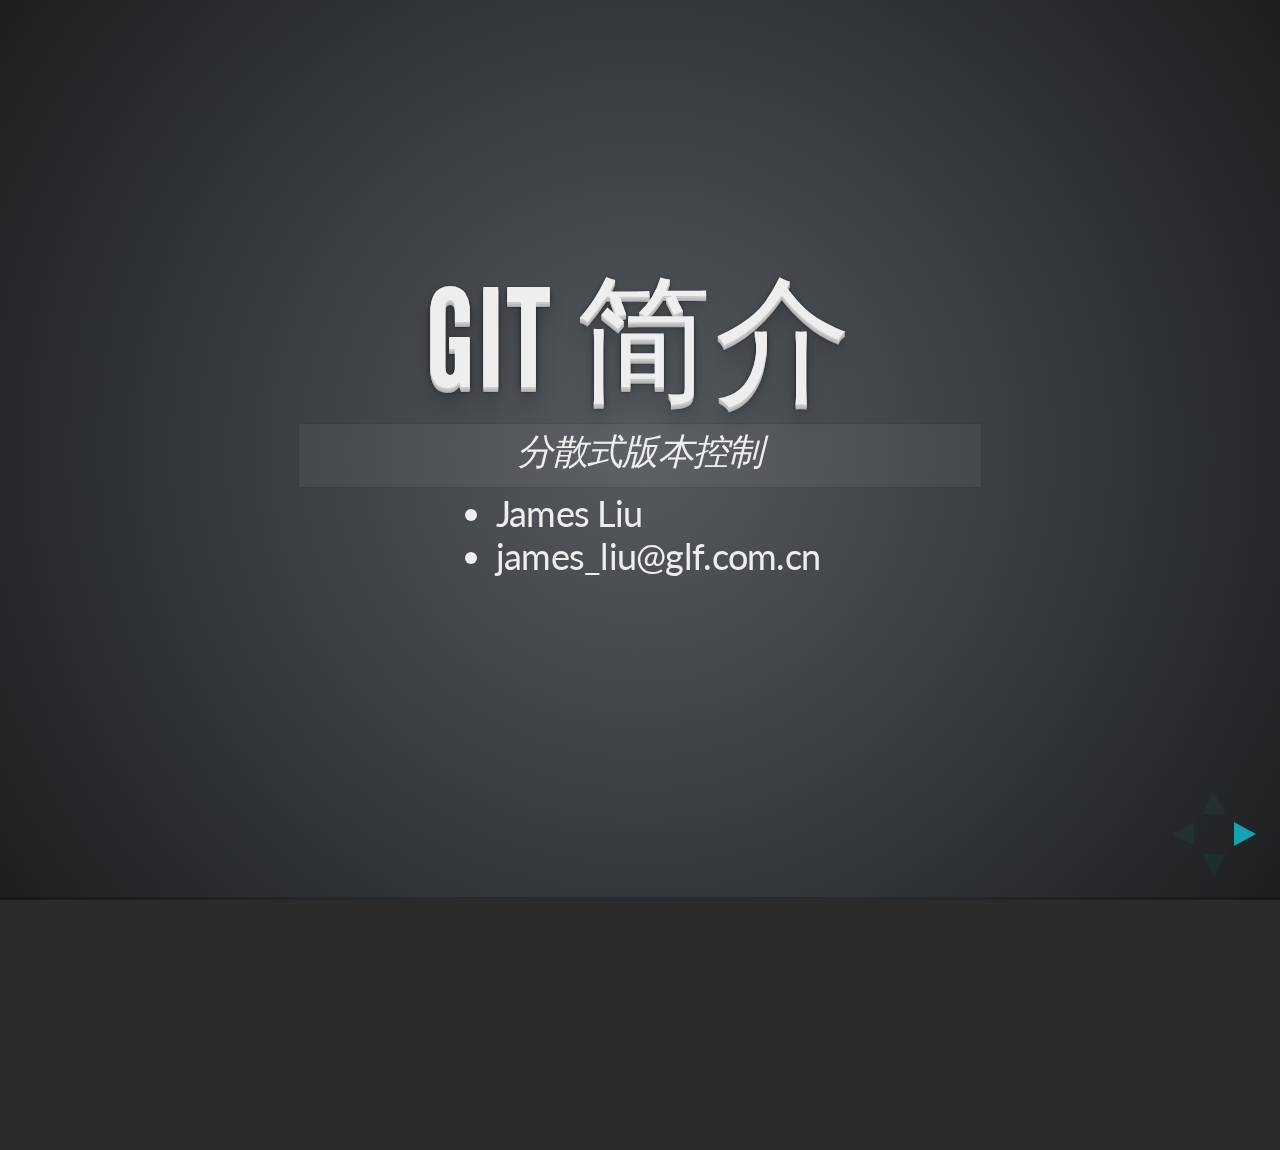
==== commit d8ef158d: "format change" ====
--- a/gitIntro1/git.all.html
+++ b/gitIntro1/git.all.html
@@ -20,7 +20,7 @@
 
                 <!-- Use external markdown resource, separate slides by three newlines; vertical slides by two newlines -->
                 <section data-markdown="" data-separator="^\n\n\n" data-vertical="^\n\n">
-# Git 簡介
+# Git 简介
 
 &gt; 分散式版本控制 
 
@@ -31,20 +31,21 @@
 
 ## 版本控制大家都知道了
 
-所以就直接說說 '分散式 Distributed' 
+所以就直接说说 '分散式 Distributed' 
 
 ![](pics/Centralized-Decentralized-And-Distributed-System.jpg)
 
 
+
 ###  先看看集中式 （Centralized）
 
-有一台中央團隊共用的Repository，每個團隊成員從Repository獲取檔案，編修後再放回。
-
-
-* 如果有別人也修改同一個檔案(稱作衝突)，進行手動編修解決。
+有一台中央团队共享的Repository，每个团队成员从Repository获取档案，编修后再放回。
+
+
+* 如果有别人也修改同一个档案(称作冲突)，进行手动编修解决。
 * VSC, SVN
-* Centralized VCS 的共同缺點是做什麼事都要跟伺服器連線，會比較慢。
-* 另外也有單點故障的風險(Single point of failure)。
+* Centralized VCS 的共同缺点是做什么事都要跟服务器连线，会比较慢。
+* 另外也有单点故障的风险(Single point of failure)。
 
 
 ### 
@@ -53,7 +54,7 @@
 
 ### Distributed
 
-分散式版本控制系統讓本地端也擁有完整的Repository，就沒有上述集中式的問題，即使沒網路，照常可以 commit 和看 history log，也不用擔心server備份。
+分散式版本控制系统让本地端也拥有完整的Repository，就没有上述集中式的问题，即使没网络，照常可以 commit 和看 history log，也不用担心server备份。
 
 * Git, Mercurial(Hg), Bazaara
 
@@ -62,53 +63,53 @@
 ![](pics/distributed.gif) ![](pics/distributed.png) 
 
 
-### 有缺點嗎？
-
-* 若要說有什麼缺點，就是能力越大，功能就越複雜，一開始學習上會比較辛苦一點。
-* 每個人都有完整Repository，是優點還是缺點 ？？
-
-
-### 就功能來說
+### 有缺点吗？
+
+* 若要说有什么缺点，就是能力越大，功能就越复杂，一开始学习上会比较辛苦一点。
+* 每个人都有完整Repository，是优点还是缺点 ？？
+
+
+### 就功能来说
 
 In fact, The centralized VCS is a subset of what a distributed model can do. 
 
 
 
-## 開始說Git吧！
-
-&gt; 從實際例子出發  
-&gt; 不(少)講操作與指令，重點放在管理面(概念) 
-&gt; 試圖解決目前版本控管的問題
+## 开始说Git吧！
+
+&gt; 从实际例子出发  
+&gt; 不(少)讲操作与指令，重点放在管理面(概念) 
+&gt; 试图解决目前版本控管的问题
 &gt; Demo (?) 
 
 * What is Git & Why Git?
 * 本地的分支
 * 集中式工作流
-* 集成管理員工作流
-* 司令官與副官工作流
+* 集成管理员工作流
+* 司令官与副官工作流
 * Others
-* 參考
+* 参考
 
 
 
 ## What is Git?
 
-* 	Git 最早是 Linus Torvalds 用以取代非開源的 BitKeeper 分散式版本控制系統，經快速的開發後，現已被全球眾多知名自由軟體專案採用，儼然是新生代的基礎建設之一。
+* 	Git 最早是 Linus Torvalds 用以取代非开源的 BitKeeper 分散式版本控制系统，经快速的开发后，现已被全球众多知名自由软件项目采用，俨然是新生代的基础建设之一。
 -- [Jserv](http://blog.linux.org.tw/~jserv/archives/002019.html)
 
 * http://git-scm.com/ --local-branching-on-the-cheap
 
 
-### 設計時的目標
+### 设计时的目标
 * 快速
-* 簡潔的設計
-* 完整支援非線性的開發（上千個同時進行的分支）
-* 完全的分散式系統
-* 能夠有效地處理像 Linux kernel 規模的專案（速度及資料大小）
+* 简洁的设计
+* 完整支援非线性的开发（上千个同时进行的分支）
+* 完全的分散式系统
+* 能够有效地处理像 Linux kernel 规模的项目（速度及资料大小）
 	* 15,000,000+ Lines
 	* 1300+ Developers 
 	
-	[資料來源 2012](http://royal.pingdom.com/2012/04/16/linux-kernel-development-numbers/)
+	[资料来源 2012](http://royal.pingdom.com/2012/04/16/linux-kernel-development-numbers/)
 
 
 ## Why Git?
@@ -118,12 +119,12 @@
 * github 
 	* open source developer
 	* GitCafe  
-* ............我只會git 
+* ............我只会git 
 
 
 
 ## ```本地```的```分支```!
-如果你想寫一個新功能，但是他可能要花你一週的時間。當寫了一半時，有一個Bug需要立刻處理.......
+如果你想写一个新功能，但是他可能要花你一周的时间。当写了一半时，有一个Bug需要立刻处理.......
 
 	git checkout -b ........
 
@@ -133,13 +134,13 @@
 
 ### ![](pics/git-branch1.png)
 
-一個 Branch & Merge 示意圖
+一个 Branch & Merge 示意图
 
 ```本地！本地！```
 
 
  
-### 遠端怎麼做?
+### 远端怎么做?
 ![](pics/git-fetch.png)
 
 * git pull.............
@@ -149,7 +150,7 @@
 
 
 ## 集中式工作流
-適用於```私有的小型團隊```
+适用于```私有的小型团队```
 
 ![](pics/workflow-a.png)
 
@@ -157,12 +158,12 @@
 ### Case study
 	From progit 5.2
 &lt;pre&gt;
-從最簡單的情況開始，一個私有專案，一起協作的有兩位開發者(John and Jessic)。這裡說私有，是指原始程式碼不公開，其他人無法訪問項目倉庫。而開發者則都具有推送資料到倉庫的許可權。
-
-這種情況下，可以用 Subversion 或其他集中式版本控制系統類似的工作流來協作。但仍然可以得到 Git 帶來的其他好處：離線提交，快速分支與合併等等，但工作流程還是差不多的。
+从最简单的情况开始，一个私有项目，一起协作的有两位开发者(John and Jessic)。这里说私有，是指原始程序码不公开，其他人无法访问项目仓库。而开发者则都具有推送资料到仓库的权限。
+
+这种情况下，可以用 Subversion 或其他集中式版本控制系统类似的工作流来协作。但仍然可以得到 Git 带来的其他好处：离线提交，快速分支与合并等等，但工作流程还是差不多的。
 &lt;/pre&gt;
 
-```主要區別在於，合併操作發生在用戶端而非伺服器上。```
+```主要区别在于，合并操作发生在用户端而非服务器上。```
 
 
 #### Flow
@@ -170,27 +171,27 @@
 
 
 #### Status 
-	合併 John 的更新後 Jessica 的提交歷史
+	合并 John 的更新后 Jessica 的提交历史
  		
 ![](pics/pst-state.png)
 
-	PS :Jessica 的本地倉庫歷史多出了 John 的兩次提交（738ee 和 72bbc）
-
-
-
-## 集成管理員工作流
-適用於```私有團隊間協作```與 ```公開的小型專案```
+	PS :Jessica 的本地仓库历史多出了 John 的两次提交（738ee 和 72bbc）
+
+
+
+## 集成管理员工作流
+适用于```私有团队间协作```与 ```公开的小型项目```
 ![](pics/workflow-b.png)
 
-```差異在於 Repository 的權限與```
+```差异在于 Repository 的权限与```
 
 
 ### Case Study 
 	From progit 5.2
 &lt;pre&gt;
-假設 John 和 Jessica 一起負責開發某項特性 A，而同時 Jessica 和 Josie 一起負責開發另一項功能 B。公司使用典型的集成管理員式工作流，每個組都有一名管理員負責集成本組代碼，及更新專案主倉庫的 master 分支。所有開發都在代表小組的分支上進行。
+假设 John 和 Jessica 一起负责开发某项特性 A，而同时 Jessica 和 Josie 一起负责开发另一项功能 B。公司使用典型的集成管理员式工作流，每个组都有一名管理员负责集成本组代码，及更新项目主仓库的 master 分支。所有开发都在代表小组的分支上进行。
 &lt;/pre&gt;
-```！！似乎是，最適合我們的工作方式！！```
+```！！似乎是，最适合我们的工作方式！！```
 
 
 #### Flow
@@ -198,8 +199,9 @@
 
 
 #### Status
-	Jessic 在管理員完成集成工作後，主分支上便多出一個新的合併提交（5399e），
-	用 fetch 命令更新到本地後，提交歷史
+&lt;pre&gt; 
+	Jessic 在管理员完成集成工作后，主分支上便多出一个新的合并提交（5399e），
+	用 fetch 命令更新到本地后，提交历史
 &lt;/pre&gt;	
 ![](pics/pmt-state.png)
 
@@ -269,8 +271,8 @@
 
 
 
-## 司令官與副官工作流
-適用於```公開的大型專案```
+## 司令官与副官工作流
+适用于```公开的大型项目```
 
 ![](pics/workflow-c.png)
 
@@ -278,21 +280,21 @@
 
 ## Others
 &lt;pre&gt;
-	再說一些關於git的事情 .... 
+	再说一些关于git的事情 .... 
 &lt;/pre&gt;
 
 
-### 儲藏 (Stashing)
+### 储藏 (Stashing)
 &lt;pre&gt;
-經常有這樣的事情發生，當你正在進行專案中某一部分的工作，裡面的東西處於一個比較雜亂的狀態，而你想轉到其他分支上進行一些工作。問題是，你不想只為了待會要回到這個工作點，就把做到一半的工作進行提交。解決這個問題的辦法就是 git stash 命令。
-
-「儲藏」可以獲取你工作目錄的 dirty state——也就是你修改過的被追蹤檔和暫存的變更——並將它保存到一個未完成變更的堆疊(stack)中，隨時可以重新應用
+经常有这样的事情发生，当你正在进行项目中某一部分的工作，里面的东西处于一个比较杂乱的状态，而你想转到其他分支上进行一些工作。问题是，你不想只为了待会要回到这个工作点，就把做到一半的工作进行提交。解决这个问题的办法就是 git stash 命令。
+
+「储藏」可以获取你工作目录的 dirty state——也就是你修改过的被追踪档和暂存的变更——并将它保存到一个未完成变更的堆栈(stack)中，随时可以重新应用
 &lt;/pre&gt;
 
 
-### 一點點技術細節
+### 一点点技术细节
 &lt;pre&gt;
-	Git與所有其它版本控制系統最重要的區別。 它完全顛覆傳統版本控制的作法。 這使用Git更像一個上層具備更強大工具的小型檔案系統，而不只是版本控制系統。
+	Git与所有其它版本控制系统最重要的区别。 它完全颠覆传统版本控制的作法。 这使用Git更像一个上层具备更强大工具的小型档案系统，而不只是版本控制系统。
 &lt;/pre&gt;
 
 
@@ -307,40 +309,40 @@
 ### Git and X
 
 * X == SVN
-	&lt;pre&gt;progit 8.2 Git 與其他系統 - 遷移到 Git&lt;/pre&gt;
+	&lt;pre&gt;progit 8.2 Git 与其他系统 - 迁移到 Git&lt;/pre&gt;
 * X == Windows
-	&lt;pre&gt;沒問題，還附贈 git console (with bash)&lt;/pre&gt;
+	&lt;pre&gt;没问题，还附赠 git console (with bash)&lt;/pre&gt;
 	* download: http://git-scm.com/download/win
 * X == Eclipse
 	&lt;pre&gt;EGit(http://eclipse.org/egit)&lt;/pre&gt;
 	* Eclipse using Git: http://git.eclipse.org/c/
 
 
-### 如果公司決定不用 Git了 
-
-	你還是可以 學/使用 Git，因為：
+### 如果公司决定不用 Git了 
+
+	你还是可以 学/使用 Git，因为：
 
 * Github.com
 	* https://github.com/jquery/jquery
 	* https://github.com/mybatis/mybatis-3
 	* Ruby (ROR)................
 	
-* 管理自己的檔案，也可以用git
-	* 記得嗎？ Git更像一個小型檔案系統 （.git）
-	``` 
-	 cp foo.txt foo.txt.20141130  # 已成往事
-	```
-	* 我用 git + markdown / wiki 
-	* 有人 git 整個 /etc/ 或 logs
-
-
-
-## 參考
+* 管理自己的档案，也可以用git
+	* 记得吗？ Git更像一个小型档案系统 （.git）
+        ``` 
+         cp foo.txt foo.txt.20141130  # 已成往事
+        ```
+        * 我用 git + markdown / wiki 
+        * 有人 git 整个 /etc/ 或 logs
+
+
+
+## 参考
 
 
 ### A successful Git branching model
 * [原文 http://nvie.com/posts/a-successful-git-branching-model/](http://nvie.com/posts/a-successful-git-branching-model/)
-* [翻譯 http://www.juvenxu.com/2010/11/28/a-successful-git-branching-model/](http://www.juvenxu.com/2010/11/28/a-successful-git-branching-model/)
+* [翻译 http://www.juvenxu.com/2010/11/28/a-successful-git-branching-model/](http://www.juvenxu.com/2010/11/28/a-successful-git-branching-model/)
 * [tool - git-flow](https://github.com/nvie/gitflow)
 
 
@@ -365,8 +367,8 @@
    * https://github.com/schacon/whygitisbetter.git 
 
 
+
 ### Demo or not !?
-
 
 
 # Question & Answer
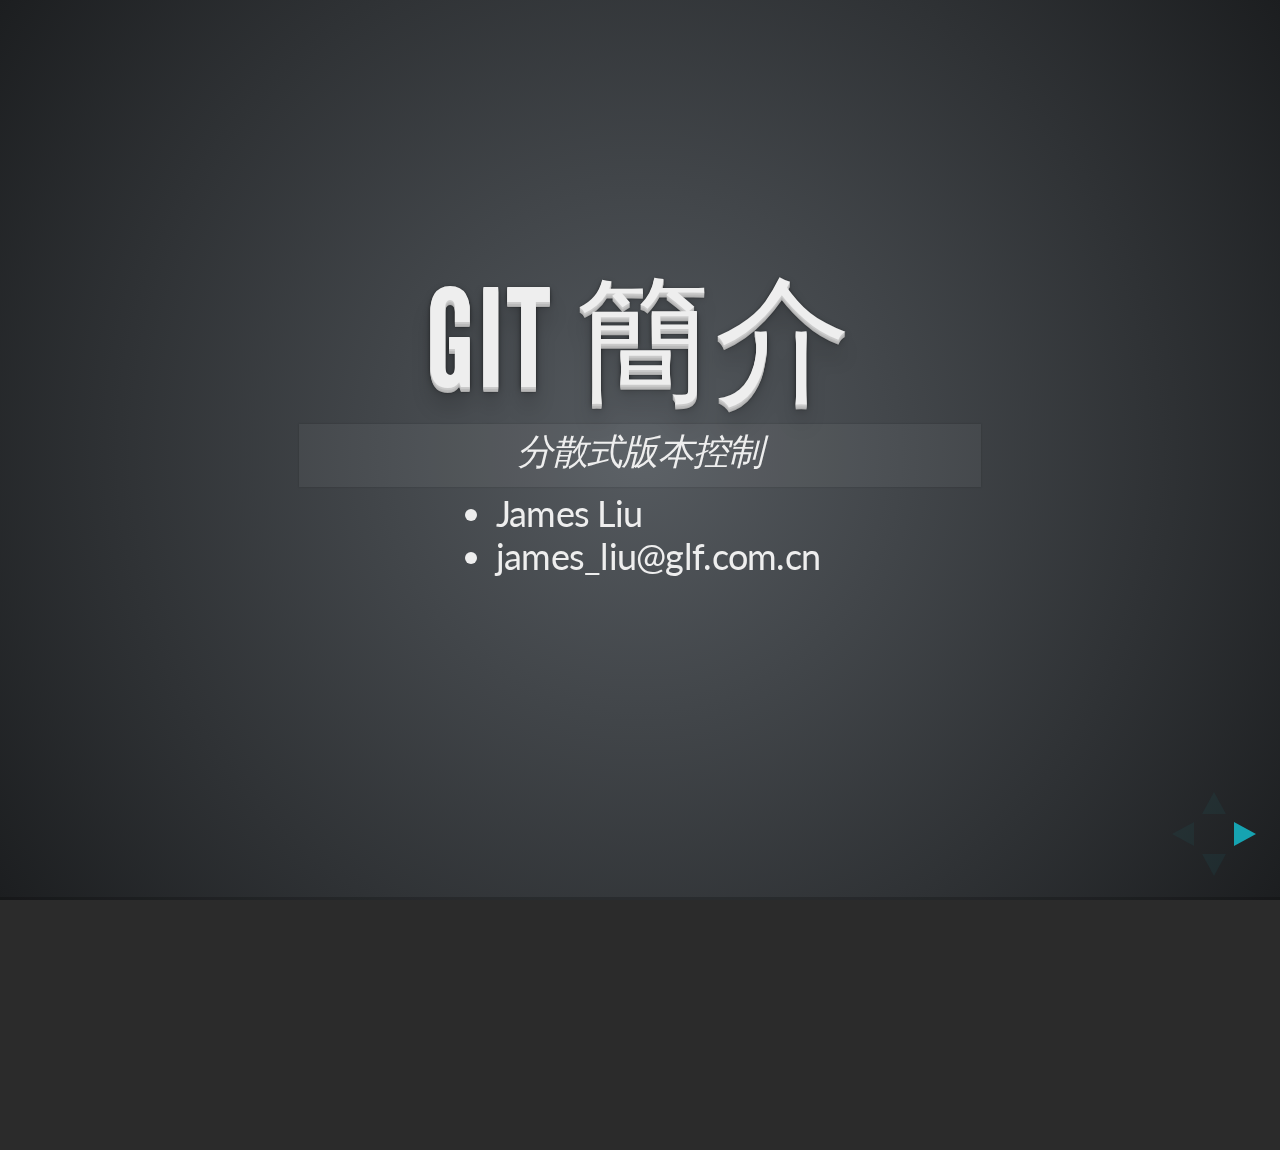
==== commit 7905583b: "First pages commit" ====
--- a/gitIntro1/git.all.html
+++ b/gitIntro1/git.all.html
@@ -20,7 +20,7 @@
 
                 <!-- Use external markdown resource, separate slides by three newlines; vertical slides by two newlines -->
                 <section data-markdown="" data-separator="^\n\n\n" data-vertical="^\n\n">
-# Git 简介
+# Git 簡介
 
 &gt; 分散式版本控制 
 
@@ -31,21 +31,20 @@
 
 ## 版本控制大家都知道了
 
-所以就直接说说 '分散式 Distributed' 
+所以就直接說說 '分散式 Distributed' 
 
 ![](pics/Centralized-Decentralized-And-Distributed-System.jpg)
 
 
-
 ###  先看看集中式 （Centralized）
 
-有一台中央团队共享的Repository，每个团队成员从Repository获取档案，编修后再放回。
-
-
-* 如果有别人也修改同一个档案(称作冲突)，进行手动编修解决。
+有一台中央團隊共用的Repository，每個團隊成員從Repository獲取檔案，編修後再放回。
+
+
+* 如果有別人也修改同一個檔案(稱作衝突)，進行手動編修解決。
 * VSC, SVN
-* Centralized VCS 的共同缺点是做什么事都要跟服务器连线，会比较慢。
-* 另外也有单点故障的风险(Single point of failure)。
+* Centralized VCS 的共同缺點是做什麼事都要跟伺服器連線，會比較慢。
+* 另外也有單點故障的風險(Single point of failure)。
 
 
 ### 
@@ -54,7 +53,7 @@
 
 ### Distributed
 
-分散式版本控制系统让本地端也拥有完整的Repository，就没有上述集中式的问题，即使没网络，照常可以 commit 和看 history log，也不用担心server备份。
+分散式版本控制系統讓本地端也擁有完整的Repository，就沒有上述集中式的問題，即使沒網路，照常可以 commit 和看 history log，也不用擔心server備份。
 
 * Git, Mercurial(Hg), Bazaara
 
@@ -63,53 +62,53 @@
 ![](pics/distributed.gif) ![](pics/distributed.png) 
 
 
-### 有缺点吗？
-
-* 若要说有什么缺点，就是能力越大，功能就越复杂，一开始学习上会比较辛苦一点。
-* 每个人都有完整Repository，是优点还是缺点 ？？
-
-
-### 就功能来说
+### 有缺點嗎？
+
+* 若要說有什麼缺點，就是能力越大，功能就越複雜，一開始學習上會比較辛苦一點。
+* 每個人都有完整Repository，是優點還是缺點 ？？
+
+
+### 就功能來說
 
 In fact, The centralized VCS is a subset of what a distributed model can do. 
 
 
 
-## 开始说Git吧！
-
-&gt; 从实际例子出发  
-&gt; 不(少)讲操作与指令，重点放在管理面(概念) 
-&gt; 试图解决目前版本控管的问题
+## 開始說Git吧！
+
+&gt; 從實際例子出發  
+&gt; 不(少)講操作與指令，重點放在管理面(概念) 
+&gt; 試圖解決目前版本控管的問題
 &gt; Demo (?) 
 
 * What is Git & Why Git?
 * 本地的分支
 * 集中式工作流
-* 集成管理员工作流
-* 司令官与副官工作流
+* 集成管理員工作流
+* 司令官與副官工作流
 * Others
-* 参考
+* 參考
 
 
 
 ## What is Git?
 
-* 	Git 最早是 Linus Torvalds 用以取代非开源的 BitKeeper 分散式版本控制系统，经快速的开发后，现已被全球众多知名自由软件项目采用，俨然是新生代的基础建设之一。
+* 	Git 最早是 Linus Torvalds 用以取代非開源的 BitKeeper 分散式版本控制系統，經快速的開發後，現已被全球眾多知名自由軟體專案採用，儼然是新生代的基礎建設之一。
 -- [Jserv](http://blog.linux.org.tw/~jserv/archives/002019.html)
 
 * http://git-scm.com/ --local-branching-on-the-cheap
 
 
-### 设计时的目标
+### 設計時的目標
 * 快速
-* 简洁的设计
-* 完整支援非线性的开发（上千个同时进行的分支）
-* 完全的分散式系统
-* 能够有效地处理像 Linux kernel 规模的项目（速度及资料大小）
+* 簡潔的設計
+* 完整支援非線性的開發（上千個同時進行的分支）
+* 完全的分散式系統
+* 能夠有效地處理像 Linux kernel 規模的專案（速度及資料大小）
 	* 15,000,000+ Lines
 	* 1300+ Developers 
 	
-	[资料来源 2012](http://royal.pingdom.com/2012/04/16/linux-kernel-development-numbers/)
+	[資料來源 2012](http://royal.pingdom.com/2012/04/16/linux-kernel-development-numbers/)
 
 
 ## Why Git?
@@ -119,12 +118,12 @@
 * github 
 	* open source developer
 	* GitCafe  
-* ............我只会git 
+* ............我只會git 
 
 
 
 ## ```本地```的```分支```!
-如果你想写一个新功能，但是他可能要花你一周的时间。当写了一半时，有一个Bug需要立刻处理.......
+如果你想寫一個新功能，但是他可能要花你一週的時間。當寫了一半時，有一個Bug需要立刻處理.......
 
 	git checkout -b ........
 
@@ -134,13 +133,13 @@
 
 ### ![](pics/git-branch1.png)
 
-一个 Branch & Merge 示意图
+一個 Branch & Merge 示意圖
 
 ```本地！本地！```
 
 
  
-### 远端怎么做?
+### 遠端怎麼做?
 ![](pics/git-fetch.png)
 
 * git pull.............
@@ -150,7 +149,7 @@
 
 
 ## 集中式工作流
-适用于```私有的小型团队```
+適用於```私有的小型團隊```
 
 ![](pics/workflow-a.png)
 
@@ -158,12 +157,12 @@
 ### Case study
 	From progit 5.2
 &lt;pre&gt;
-从最简单的情况开始，一个私有项目，一起协作的有两位开发者(John and Jessic)。这里说私有，是指原始程序码不公开，其他人无法访问项目仓库。而开发者则都具有推送资料到仓库的权限。
-
-这种情况下，可以用 Subversion 或其他集中式版本控制系统类似的工作流来协作。但仍然可以得到 Git 带来的其他好处：离线提交，快速分支与合并等等，但工作流程还是差不多的。
+從最簡單的情況開始，一個私有專案，一起協作的有兩位開發者(John and Jessic)。這裡說私有，是指原始程式碼不公開，其他人無法訪問項目倉庫。而開發者則都具有推送資料到倉庫的許可權。
+
+這種情況下，可以用 Subversion 或其他集中式版本控制系統類似的工作流來協作。但仍然可以得到 Git 帶來的其他好處：離線提交，快速分支與合併等等，但工作流程還是差不多的。
 &lt;/pre&gt;
 
-```主要区别在于，合并操作发生在用户端而非服务器上。```
+```主要區別在於，合併操作發生在用戶端而非伺服器上。```
 
 
 #### Flow
@@ -171,27 +170,27 @@
 
 
 #### Status 
-	合并 John 的更新后 Jessica 的提交历史
+	合併 John 的更新後 Jessica 的提交歷史
  		
 ![](pics/pst-state.png)
 
-	PS :Jessica 的本地仓库历史多出了 John 的两次提交（738ee 和 72bbc）
-
-
-
-## 集成管理员工作流
-适用于```私有团队间协作```与 ```公开的小型项目```
+	PS :Jessica 的本地倉庫歷史多出了 John 的兩次提交（738ee 和 72bbc）
+
+
+
+## 集成管理員工作流
+適用於```私有團隊間協作```與 ```公開的小型專案```
 ![](pics/workflow-b.png)
 
-```差异在于 Repository 的权限与```
+```差異在於 Repository 的權限與```
 
 
 ### Case Study 
 	From progit 5.2
 &lt;pre&gt;
-假设 John 和 Jessica 一起负责开发某项特性 A，而同时 Jessica 和 Josie 一起负责开发另一项功能 B。公司使用典型的集成管理员式工作流，每个组都有一名管理员负责集成本组代码，及更新项目主仓库的 master 分支。所有开发都在代表小组的分支上进行。
+假設 John 和 Jessica 一起負責開發某項特性 A，而同時 Jessica 和 Josie 一起負責開發另一項功能 B。公司使用典型的集成管理員式工作流，每個組都有一名管理員負責集成本組代碼，及更新專案主倉庫的 master 分支。所有開發都在代表小組的分支上進行。
 &lt;/pre&gt;
-```！！似乎是，最适合我们的工作方式！！```
+```！！似乎是，最適合我們的工作方式！！```
 
 
 #### Flow
@@ -199,9 +198,8 @@
 
 
 #### Status
-&lt;pre&gt; 
-	Jessic 在管理员完成集成工作后，主分支上便多出一个新的合并提交（5399e），
-	用 fetch 命令更新到本地后，提交历史
+	Jessic 在管理員完成集成工作後，主分支上便多出一個新的合併提交（5399e），
+	用 fetch 命令更新到本地後，提交歷史
 &lt;/pre&gt;	
 ![](pics/pmt-state.png)
 
@@ -271,8 +269,8 @@
 
 
 
-## 司令官与副官工作流
-适用于```公开的大型项目```
+## 司令官與副官工作流
+適用於```公開的大型專案```
 
 ![](pics/workflow-c.png)
 
@@ -280,21 +278,21 @@
 
 ## Others
 &lt;pre&gt;
-	再说一些关于git的事情 .... 
+	再說一些關於git的事情 .... 
 &lt;/pre&gt;
 
 
-### 储藏 (Stashing)
+### 儲藏 (Stashing)
 &lt;pre&gt;
-经常有这样的事情发生，当你正在进行项目中某一部分的工作，里面的东西处于一个比较杂乱的状态，而你想转到其他分支上进行一些工作。问题是，你不想只为了待会要回到这个工作点，就把做到一半的工作进行提交。解决这个问题的办法就是 git stash 命令。
-
-「储藏」可以获取你工作目录的 dirty state——也就是你修改过的被追踪档和暂存的变更——并将它保存到一个未完成变更的堆栈(stack)中，随时可以重新应用
+經常有這樣的事情發生，當你正在進行專案中某一部分的工作，裡面的東西處於一個比較雜亂的狀態，而你想轉到其他分支上進行一些工作。問題是，你不想只為了待會要回到這個工作點，就把做到一半的工作進行提交。解決這個問題的辦法就是 git stash 命令。
+
+「儲藏」可以獲取你工作目錄的 dirty state——也就是你修改過的被追蹤檔和暫存的變更——並將它保存到一個未完成變更的堆疊(stack)中，隨時可以重新應用
 &lt;/pre&gt;
 
 
-### 一点点技术细节
+### 一點點技術細節
 &lt;pre&gt;
-	Git与所有其它版本控制系统最重要的区别。 它完全颠覆传统版本控制的作法。 这使用Git更像一个上层具备更强大工具的小型档案系统，而不只是版本控制系统。
+	Git與所有其它版本控制系統最重要的區別。 它完全顛覆傳統版本控制的作法。 這使用Git更像一個上層具備更強大工具的小型檔案系統，而不只是版本控制系統。
 &lt;/pre&gt;
 
 
@@ -309,40 +307,40 @@
 ### Git and X
 
 * X == SVN
-	&lt;pre&gt;progit 8.2 Git 与其他系统 - 迁移到 Git&lt;/pre&gt;
+	&lt;pre&gt;progit 8.2 Git 與其他系統 - 遷移到 Git&lt;/pre&gt;
 * X == Windows
-	&lt;pre&gt;没问题，还附赠 git console (with bash)&lt;/pre&gt;
+	&lt;pre&gt;沒問題，還附贈 git console (with bash)&lt;/pre&gt;
 	* download: http://git-scm.com/download/win
 * X == Eclipse
 	&lt;pre&gt;EGit(http://eclipse.org/egit)&lt;/pre&gt;
 	* Eclipse using Git: http://git.eclipse.org/c/
 
 
-### 如果公司决定不用 Git了 
-
-	你还是可以 学/使用 Git，因为：
+### 如果公司決定不用 Git了 
+
+	你還是可以 學/使用 Git，因為：
 
 * Github.com
 	* https://github.com/jquery/jquery
 	* https://github.com/mybatis/mybatis-3
 	* Ruby (ROR)................
 	
-* 管理自己的档案，也可以用git
-	* 记得吗？ Git更像一个小型档案系统 （.git）
-        ``` 
-         cp foo.txt foo.txt.20141130  # 已成往事
-        ```
-        * 我用 git + markdown / wiki 
-        * 有人 git 整个 /etc/ 或 logs
-
-
-
-## 参考
+* 管理自己的檔案，也可以用git
+	* 記得嗎？ Git更像一個小型檔案系統 （.git）
+	``` 
+	 cp foo.txt foo.txt.20141130  # 已成往事
+	```
+	* 我用 git + markdown / wiki 
+	* 有人 git 整個 /etc/ 或 logs
+
+
+
+## 參考
 
 
 ### A successful Git branching model
 * [原文 http://nvie.com/posts/a-successful-git-branching-model/](http://nvie.com/posts/a-successful-git-branching-model/)
-* [翻译 http://www.juvenxu.com/2010/11/28/a-successful-git-branching-model/](http://www.juvenxu.com/2010/11/28/a-successful-git-branching-model/)
+* [翻譯 http://www.juvenxu.com/2010/11/28/a-successful-git-branching-model/](http://www.juvenxu.com/2010/11/28/a-successful-git-branching-model/)
 * [tool - git-flow](https://github.com/nvie/gitflow)
 
 
@@ -367,8 +365,8 @@
    * https://github.com/schacon/whygitisbetter.git 
 
 
-
 ### Demo or not !?
+
 
 
 # Question & Answer
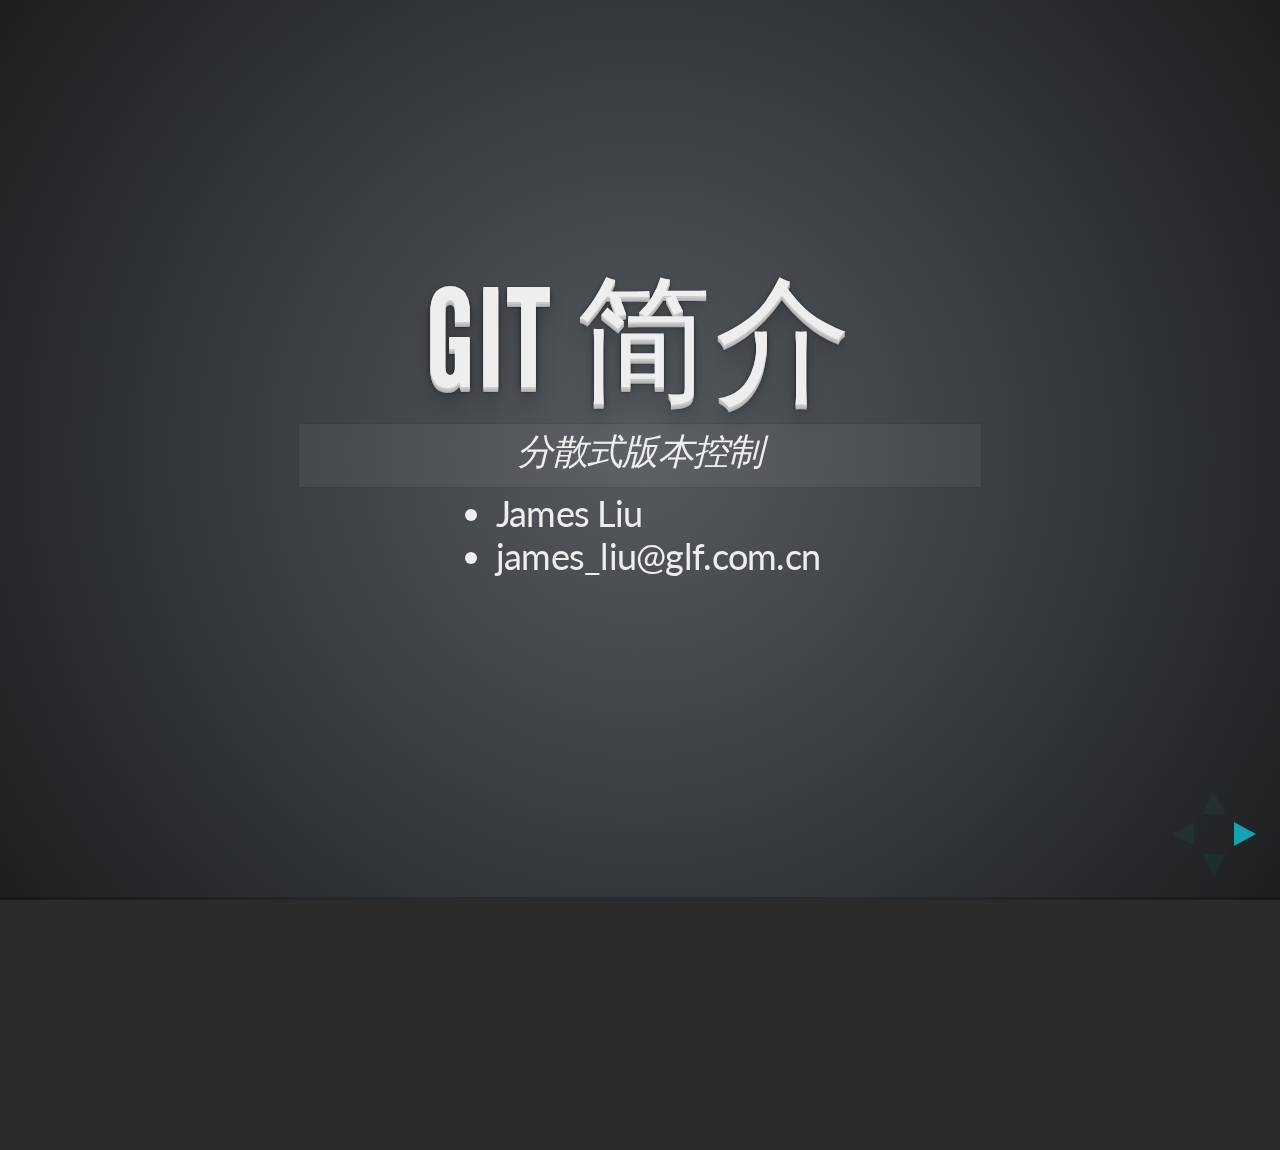
==== commit 11bdf501: "change <pre>  css" ====
--- a/gitIntro1/git.all.html
+++ b/gitIntro1/git.all.html
@@ -20,7 +20,7 @@
 
                 <!-- Use external markdown resource, separate slides by three newlines; vertical slides by two newlines -->
                 <section data-markdown="" data-separator="^\n\n\n" data-vertical="^\n\n">
-# Git 簡介
+# Git 简介
 
 &gt; 分散式版本控制 
 
@@ -31,20 +31,21 @@
 
 ## 版本控制大家都知道了
 
-所以就直接說說 '分散式 Distributed' 
+所以就直接说说 '分散式 Distributed' 
 
 ![](pics/Centralized-Decentralized-And-Distributed-System.jpg)
 
 
+
 ###  先看看集中式 （Centralized）
 
-有一台中央團隊共用的Repository，每個團隊成員從Repository獲取檔案，編修後再放回。
-
-
-* 如果有別人也修改同一個檔案(稱作衝突)，進行手動編修解決。
+有一台中央团队共享的Repository，每个团队成员从Repository获取档案，编修后再放回。
+
+
+* 如果有别人也修改同一个档案(称作冲突)，进行手动编修解决。
 * VSC, SVN
-* Centralized VCS 的共同缺點是做什麼事都要跟伺服器連線，會比較慢。
-* 另外也有單點故障的風險(Single point of failure)。
+* Centralized VCS 的共同缺点是做什么事都要跟服务器连线，会比较慢。
+* 另外也有单点故障的风险(Single point of failure)。
 
 
 ### 
@@ -53,7 +54,7 @@
 
 ### Distributed
 
-分散式版本控制系統讓本地端也擁有完整的Repository，就沒有上述集中式的問題，即使沒網路，照常可以 commit 和看 history log，也不用擔心server備份。
+分散式版本控制系统让本地端也拥有完整的Repository，就没有上述集中式的问题，即使没网络，照常可以 commit 和看 history log，也不用担心server备份。
 
 * Git, Mercurial(Hg), Bazaara
 
@@ -62,53 +63,53 @@
 ![](pics/distributed.gif) ![](pics/distributed.png) 
 
 
-### 有缺點嗎？
-
-* 若要說有什麼缺點，就是能力越大，功能就越複雜，一開始學習上會比較辛苦一點。
-* 每個人都有完整Repository，是優點還是缺點 ？？
-
-
-### 就功能來說
+### 有缺点吗？
+
+* 若要说有什么缺点，就是能力越大，功能就越复杂，一开始学习上会比较辛苦一点。
+* 每个人都有完整Repository，是优点还是缺点 ？？
+
+
+### 就功能来说
 
 In fact, The centralized VCS is a subset of what a distributed model can do. 
 
 
 
-## 開始說Git吧！
-
-&gt; 從實際例子出發  
-&gt; 不(少)講操作與指令，重點放在管理面(概念) 
-&gt; 試圖解決目前版本控管的問題
+## 开始说Git吧！
+
+&gt; 从实际例子出发  
+&gt; 不(少)讲操作与指令，重点放在管理面(概念) 
+&gt; 试图解决目前版本控管的问题
 &gt; Demo (?) 
 
 * What is Git & Why Git?
 * 本地的分支
 * 集中式工作流
-* 集成管理員工作流
-* 司令官與副官工作流
+* 集成管理员工作流
+* 司令官与副官工作流
 * Others
-* 參考
+* 参考
 
 
 
 ## What is Git?
 
-* 	Git 最早是 Linus Torvalds 用以取代非開源的 BitKeeper 分散式版本控制系統，經快速的開發後，現已被全球眾多知名自由軟體專案採用，儼然是新生代的基礎建設之一。
+* 	Git 最早是 Linus Torvalds 用以取代非开源的 BitKeeper 分散式版本控制系统，经快速的开发后，现已被全球众多知名自由软件项目采用，俨然是新生代的基础建设之一。
 -- [Jserv](http://blog.linux.org.tw/~jserv/archives/002019.html)
 
 * http://git-scm.com/ --local-branching-on-the-cheap
 
 
-### 設計時的目標
+### 设计时的目标
 * 快速
-* 簡潔的設計
-* 完整支援非線性的開發（上千個同時進行的分支）
-* 完全的分散式系統
-* 能夠有效地處理像 Linux kernel 規模的專案（速度及資料大小）
+* 简洁的设计
+* 完整支援非线性的开发（上千个同时进行的分支）
+* 完全的分散式系统
+* 能够有效地处理像 Linux kernel 规模的项目（速度及资料大小）
 	* 15,000,000+ Lines
 	* 1300+ Developers 
 	
-	[資料來源 2012](http://royal.pingdom.com/2012/04/16/linux-kernel-development-numbers/)
+	[资料来源 2012](http://royal.pingdom.com/2012/04/16/linux-kernel-development-numbers/)
 
 
 ## Why Git?
@@ -118,12 +119,12 @@
 * github 
 	* open source developer
 	* GitCafe  
-* ............我只會git 
+* ............我只会git 
 
 
 
 ## ```本地```的```分支```!
-如果你想寫一個新功能，但是他可能要花你一週的時間。當寫了一半時，有一個Bug需要立刻處理.......
+如果你想写一个新功能，但是他可能要花你一周的时间。当写了一半时，有一个Bug需要立刻处理.......
 
 	git checkout -b ........
 
@@ -133,13 +134,13 @@
 
 ### ![](pics/git-branch1.png)
 
-一個 Branch & Merge 示意圖
+一个 Branch & Merge 示意图
 
 ```本地！本地！```
 
 
  
-### 遠端怎麼做?
+### 远端怎么做?
 ![](pics/git-fetch.png)
 
 * git pull.............
@@ -149,7 +150,7 @@
 
 
 ## 集中式工作流
-適用於```私有的小型團隊```
+适用于```私有的小型团队```
 
 ![](pics/workflow-a.png)
 
@@ -157,12 +158,12 @@
 ### Case study
 	From progit 5.2
 &lt;pre&gt;
-從最簡單的情況開始，一個私有專案，一起協作的有兩位開發者(John and Jessic)。這裡說私有，是指原始程式碼不公開，其他人無法訪問項目倉庫。而開發者則都具有推送資料到倉庫的許可權。
-
-這種情況下，可以用 Subversion 或其他集中式版本控制系統類似的工作流來協作。但仍然可以得到 Git 帶來的其他好處：離線提交，快速分支與合併等等，但工作流程還是差不多的。
+从最简单的情况开始，一个私有项目，一起协作的有两位开发者(John and Jessic)。这里说私有，是指原始程序码不公开，其他人无法访问项目仓库。而开发者则都具有推送资料到仓库的权限。
+
+这种情况下，可以用 Subversion 或其他集中式版本控制系统类似的工作流来协作。但仍然可以得到 Git 带来的其他好处：离线提交，快速分支与合并等等，但工作流程还是差不多的。
 &lt;/pre&gt;
 
-```主要區別在於，合併操作發生在用戶端而非伺服器上。```
+```主要区别在于，合并操作发生在用户端而非服务器上。```
 
 
 #### Flow
@@ -170,27 +171,27 @@
 
 
 #### Status 
-	合併 John 的更新後 Jessica 的提交歷史
+	合并 John 的更新后 Jessica 的提交历史
  		
 ![](pics/pst-state.png)
 
-	PS :Jessica 的本地倉庫歷史多出了 John 的兩次提交（738ee 和 72bbc）
-
-
-
-## 集成管理員工作流
-適用於```私有團隊間協作```與 ```公開的小型專案```
+	PS :Jessica 的本地仓库历史多出了 John 的两次提交（738ee 和 72bbc）
+
+
+
+## 集成管理员工作流
+适用于```私有团队间协作```与 ```公开的小型项目```
 ![](pics/workflow-b.png)
 
-```差異在於 Repository 的權限與```
+```差异在于 Repository 的权限与```
 
 
 ### Case Study 
 	From progit 5.2
 &lt;pre&gt;
-假設 John 和 Jessica 一起負責開發某項特性 A，而同時 Jessica 和 Josie 一起負責開發另一項功能 B。公司使用典型的集成管理員式工作流，每個組都有一名管理員負責集成本組代碼，及更新專案主倉庫的 master 分支。所有開發都在代表小組的分支上進行。
+假设 John 和 Jessica 一起负责开发某项特性 A，而同时 Jessica 和 Josie 一起负责开发另一项功能 B。公司使用典型的集成管理员式工作流，每个组都有一名管理员负责集成本组代码，及更新项目主仓库的 master 分支。所有开发都在代表小组的分支上进行。
 &lt;/pre&gt;
-```！！似乎是，最適合我們的工作方式！！```
+```！！似乎是，最适合我们的工作方式！！```
 
 
 #### Flow
@@ -198,8 +199,9 @@
 
 
 #### Status
-	Jessic 在管理員完成集成工作後，主分支上便多出一個新的合併提交（5399e），
-	用 fetch 命令更新到本地後，提交歷史
+&lt;pre&gt; 
+	Jessic 在管理员完成集成工作后，主分支上便多出一个新的合并提交（5399e），
+	用 fetch 命令更新到本地后，提交历史
 &lt;/pre&gt;	
 ![](pics/pmt-state.png)
 
@@ -269,30 +271,30 @@
 
 
 
-## 司令官與副官工作流
-適用於```公開的大型專案```
+## 司令官与副官工作流
+适用于```公开的大型项目```
 
 ![](pics/workflow-c.png)
 
 
 
 ## Others
+&lt;pre class="center"&gt;
+再说一些关于git的事情 .... 
+&lt;/pre&gt;
+
+
+### 储藏 (Stashing)
 &lt;pre&gt;
-	再說一些關於git的事情 .... 
+      经常有这样的事情发生，当你正在进行项目中某一部分的工作，里面的东西处于一个比较杂乱的状态，而你想转到其他分支上进行一些工作。问题是，你不想只为了待会要回到这个工作点，就把做到一半的工作进行提交。解决这个问题的办法就是 git stash 命令。
+
+      「储藏」可以获取你工作目录的 dirty state——也就是你修改过的被追踪档和暂存的变更——并将它保存到一个未完成变更的堆栈(stack)中，随时可以重新应用
 &lt;/pre&gt;
 
 
-### 儲藏 (Stashing)
+### 一点点技术细节
 &lt;pre&gt;
-經常有這樣的事情發生，當你正在進行專案中某一部分的工作，裡面的東西處於一個比較雜亂的狀態，而你想轉到其他分支上進行一些工作。問題是，你不想只為了待會要回到這個工作點，就把做到一半的工作進行提交。解決這個問題的辦法就是 git stash 命令。
-
-「儲藏」可以獲取你工作目錄的 dirty state——也就是你修改過的被追蹤檔和暫存的變更——並將它保存到一個未完成變更的堆疊(stack)中，隨時可以重新應用
-&lt;/pre&gt;
-
-
-### 一點點技術細節
-&lt;pre&gt;
-	Git與所有其它版本控制系統最重要的區別。 它完全顛覆傳統版本控制的作法。 這使用Git更像一個上層具備更強大工具的小型檔案系統，而不只是版本控制系統。
+	Git与所有其它版本控制系统最重要的区别。 它完全颠覆传统版本控制的作法。 这使用Git更像一个上层具备更强大工具的小型档案系统，而不只是版本控制系统。
 &lt;/pre&gt;
 
 
@@ -307,40 +309,40 @@
 ### Git and X
 
 * X == SVN
-	&lt;pre&gt;progit 8.2 Git 與其他系統 - 遷移到 Git&lt;/pre&gt;
+	&lt;pre&gt;progit 8.2 Git 与其他系统 - 迁移到 Git&lt;/pre&gt;
 * X == Windows
-	&lt;pre&gt;沒問題，還附贈 git console (with bash)&lt;/pre&gt;
+	&lt;pre&gt;没问题，还附赠 git console (with bash)&lt;/pre&gt;
 	* download: http://git-scm.com/download/win
 * X == Eclipse
 	&lt;pre&gt;EGit(http://eclipse.org/egit)&lt;/pre&gt;
 	* Eclipse using Git: http://git.eclipse.org/c/
 
 
-### 如果公司決定不用 Git了 
-
-	你還是可以 學/使用 Git，因為：
+### 如果公司决定不用 Git了 
+
+	你还是可以 学/使用 Git，因为：
 
 * Github.com
 	* https://github.com/jquery/jquery
 	* https://github.com/mybatis/mybatis-3
 	* Ruby (ROR)................
 	
-* 管理自己的檔案，也可以用git
-	* 記得嗎？ Git更像一個小型檔案系統 （.git）
-	``` 
-	 cp foo.txt foo.txt.20141130  # 已成往事
-	```
-	* 我用 git + markdown / wiki 
-	* 有人 git 整個 /etc/ 或 logs
-
-
-
-## 參考
+* 管理自己的档案，也可以用git
+	* 记得吗？ Git更像一个小型档案系统 （.git）
+        ``` 
+         cp foo.txt foo.txt.20141130  # 已成往事
+        ```
+        * 我用 git + markdown / wiki 
+        * 有人 git 整个 /etc/ 或 logs
+
+
+
+## 参考
 
 
 ### A successful Git branching model
 * [原文 http://nvie.com/posts/a-successful-git-branching-model/](http://nvie.com/posts/a-successful-git-branching-model/)
-* [翻譯 http://www.juvenxu.com/2010/11/28/a-successful-git-branching-model/](http://www.juvenxu.com/2010/11/28/a-successful-git-branching-model/)
+* [翻译 http://www.juvenxu.com/2010/11/28/a-successful-git-branching-model/](http://www.juvenxu.com/2010/11/28/a-successful-git-branching-model/)
 * [tool - git-flow](https://github.com/nvie/gitflow)
 
 
@@ -365,8 +367,8 @@
    * https://github.com/schacon/whygitisbetter.git 
 
 
+
 ### Demo or not !?
-
 
 
 # Question & Answer
--- a/gitIntro1/reveal.js/css/reveal.css
+++ b/gitIntro1/reveal.js/css/reveal.css
@@ -327,8 +327,13 @@
 	line-height: 1.2em;
 
 	word-wrap: break-word;
-
-	box-shadow: 0px 0px 6px rgba(0,0,0,0.3);
+        white-space: pre-wrap; /* css-3 */
+        white-space: -moz-pre-wrap; /* Mozilla, since 1999 */
+        white-space: -pre-wrap; /* Opera 4-6 */
+        white-space: -o-pre-wrap; /* Opera 7 */
+}
+.reveal pre.center{ 
+	text-align: center;
 }
 .reveal code {
 	font-family: monospace;
